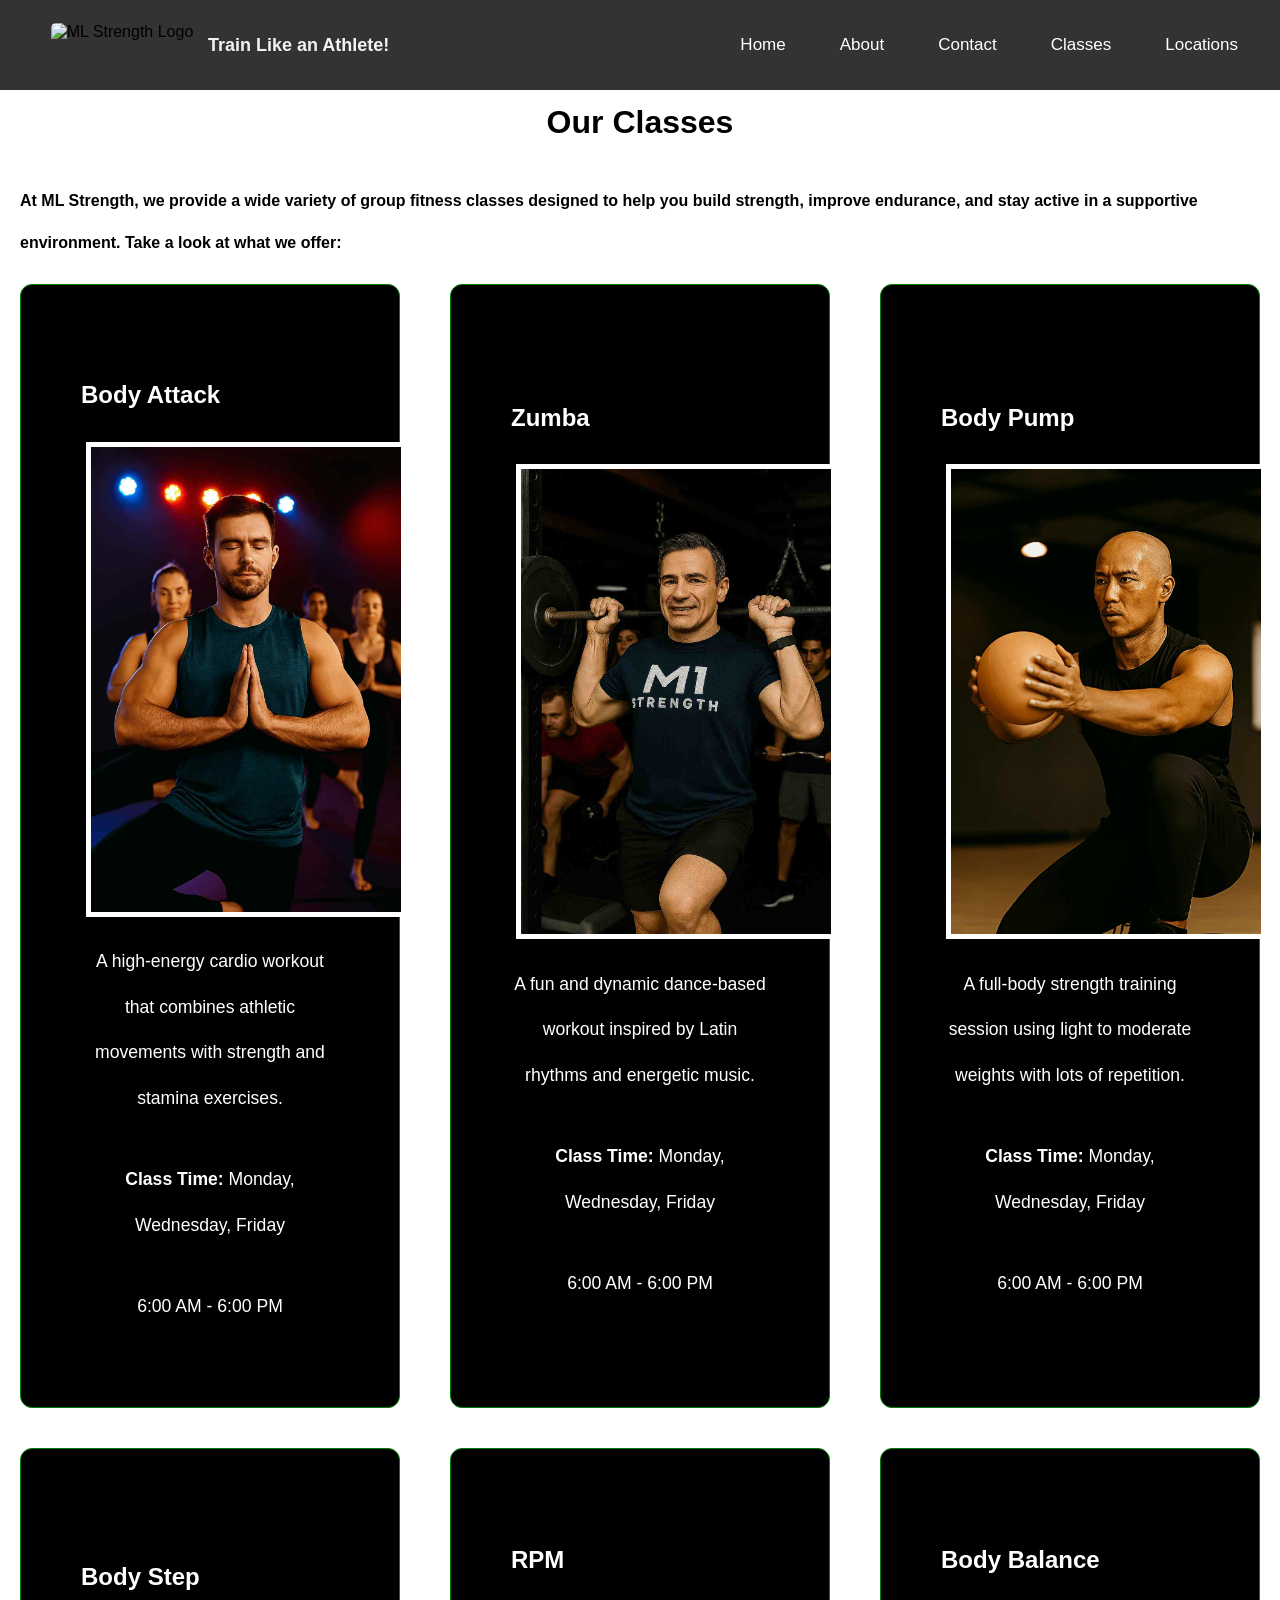
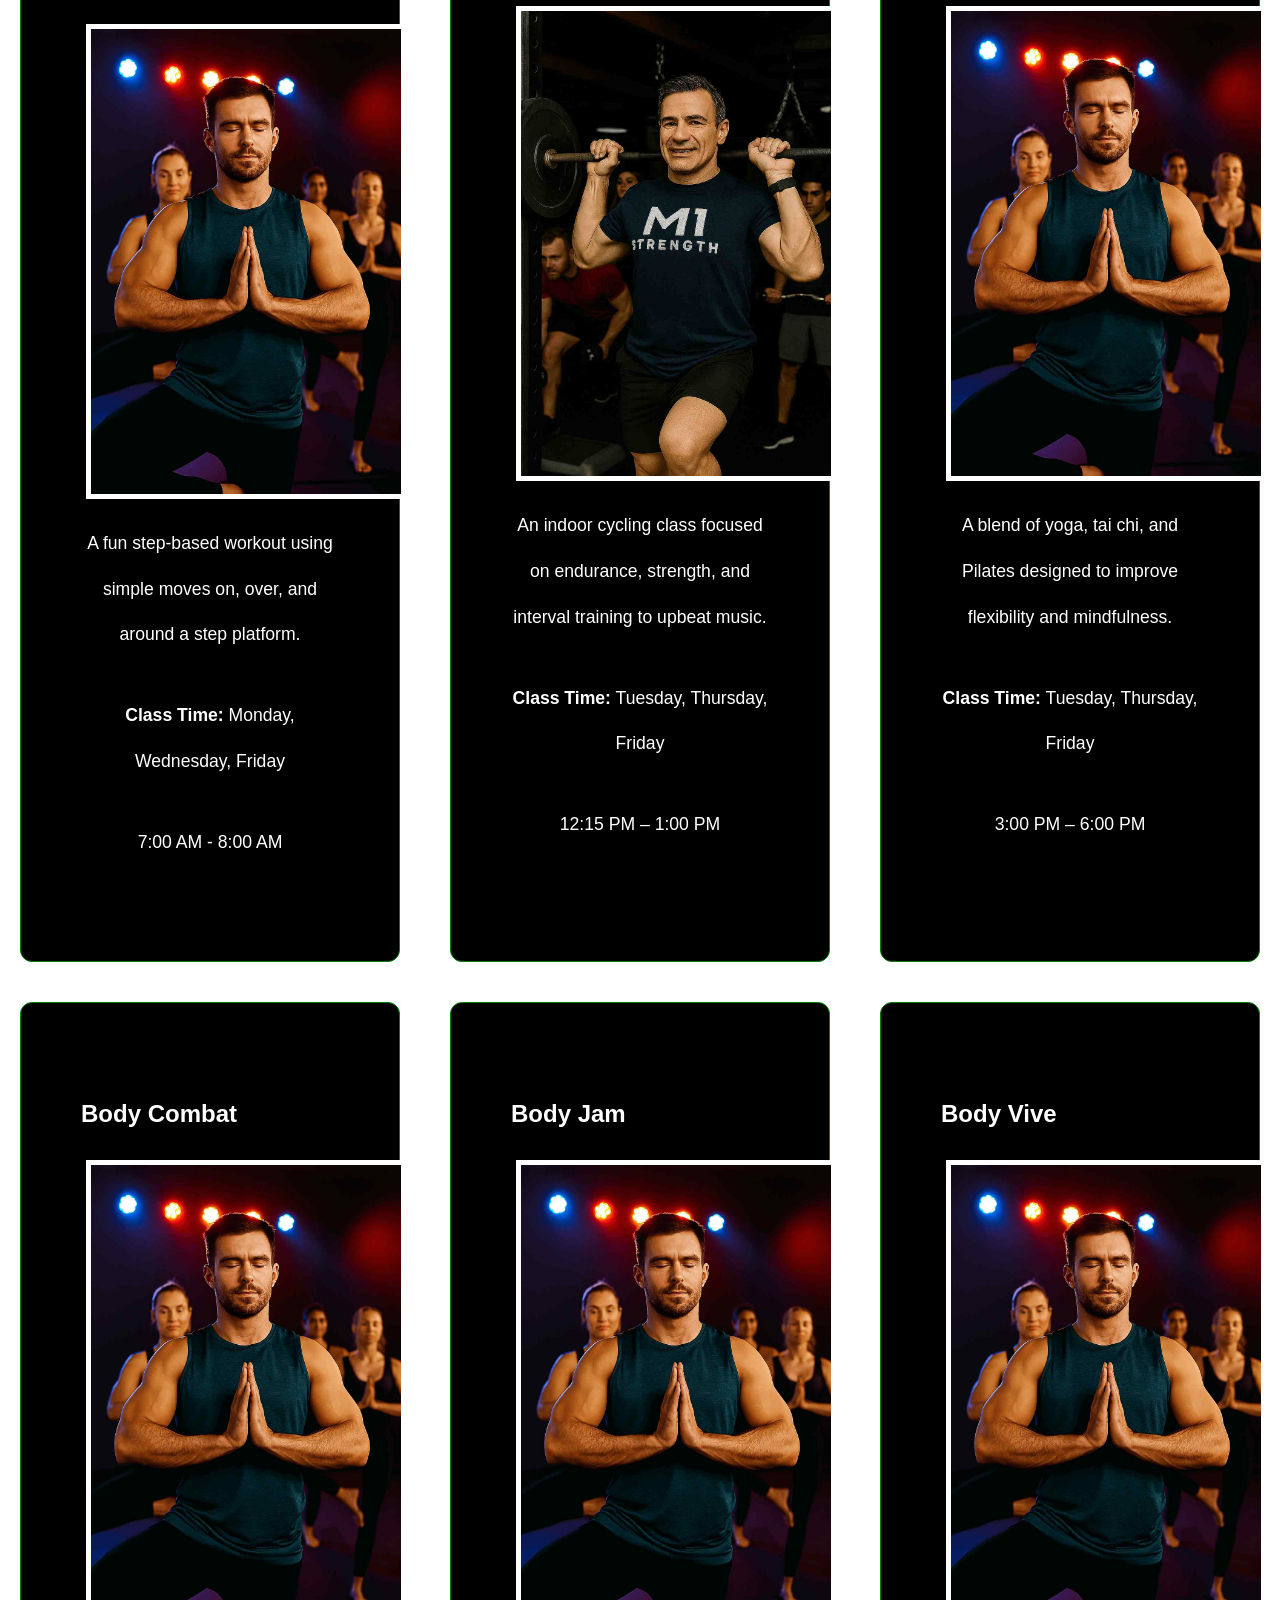
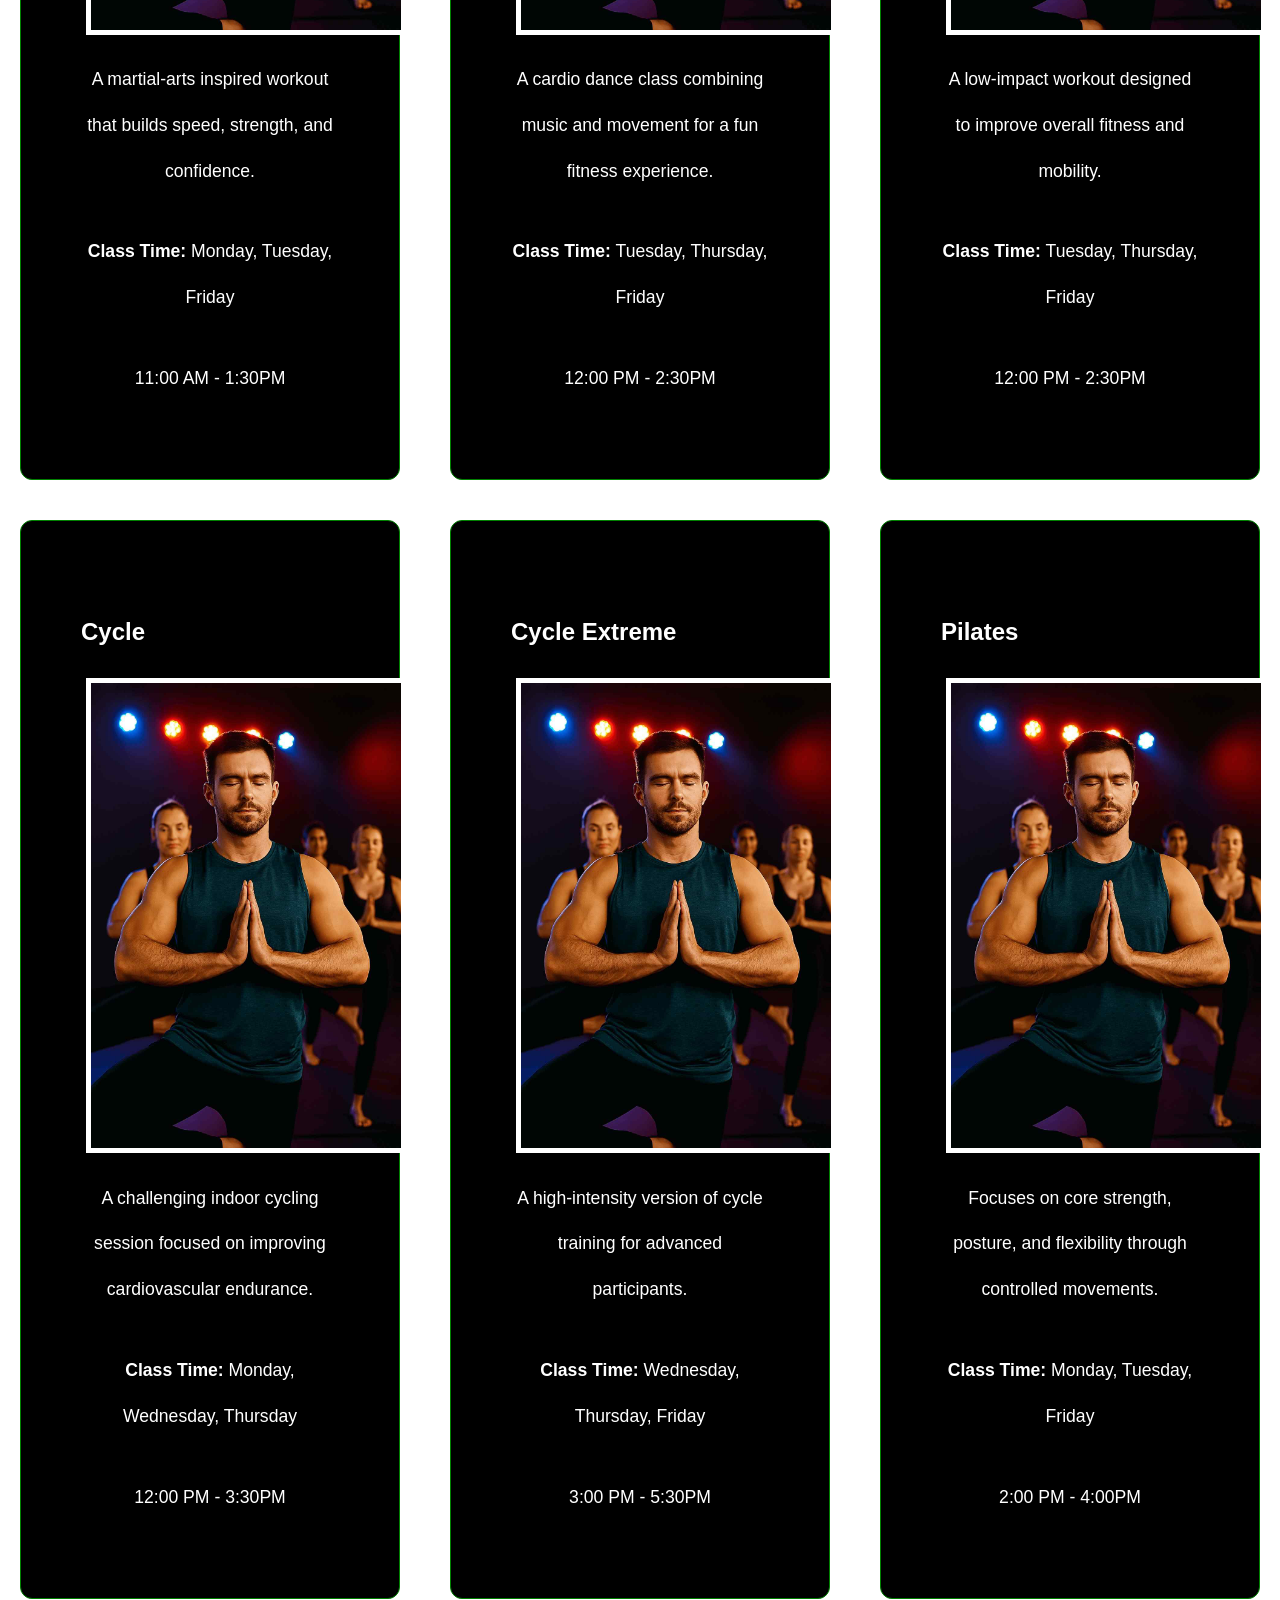
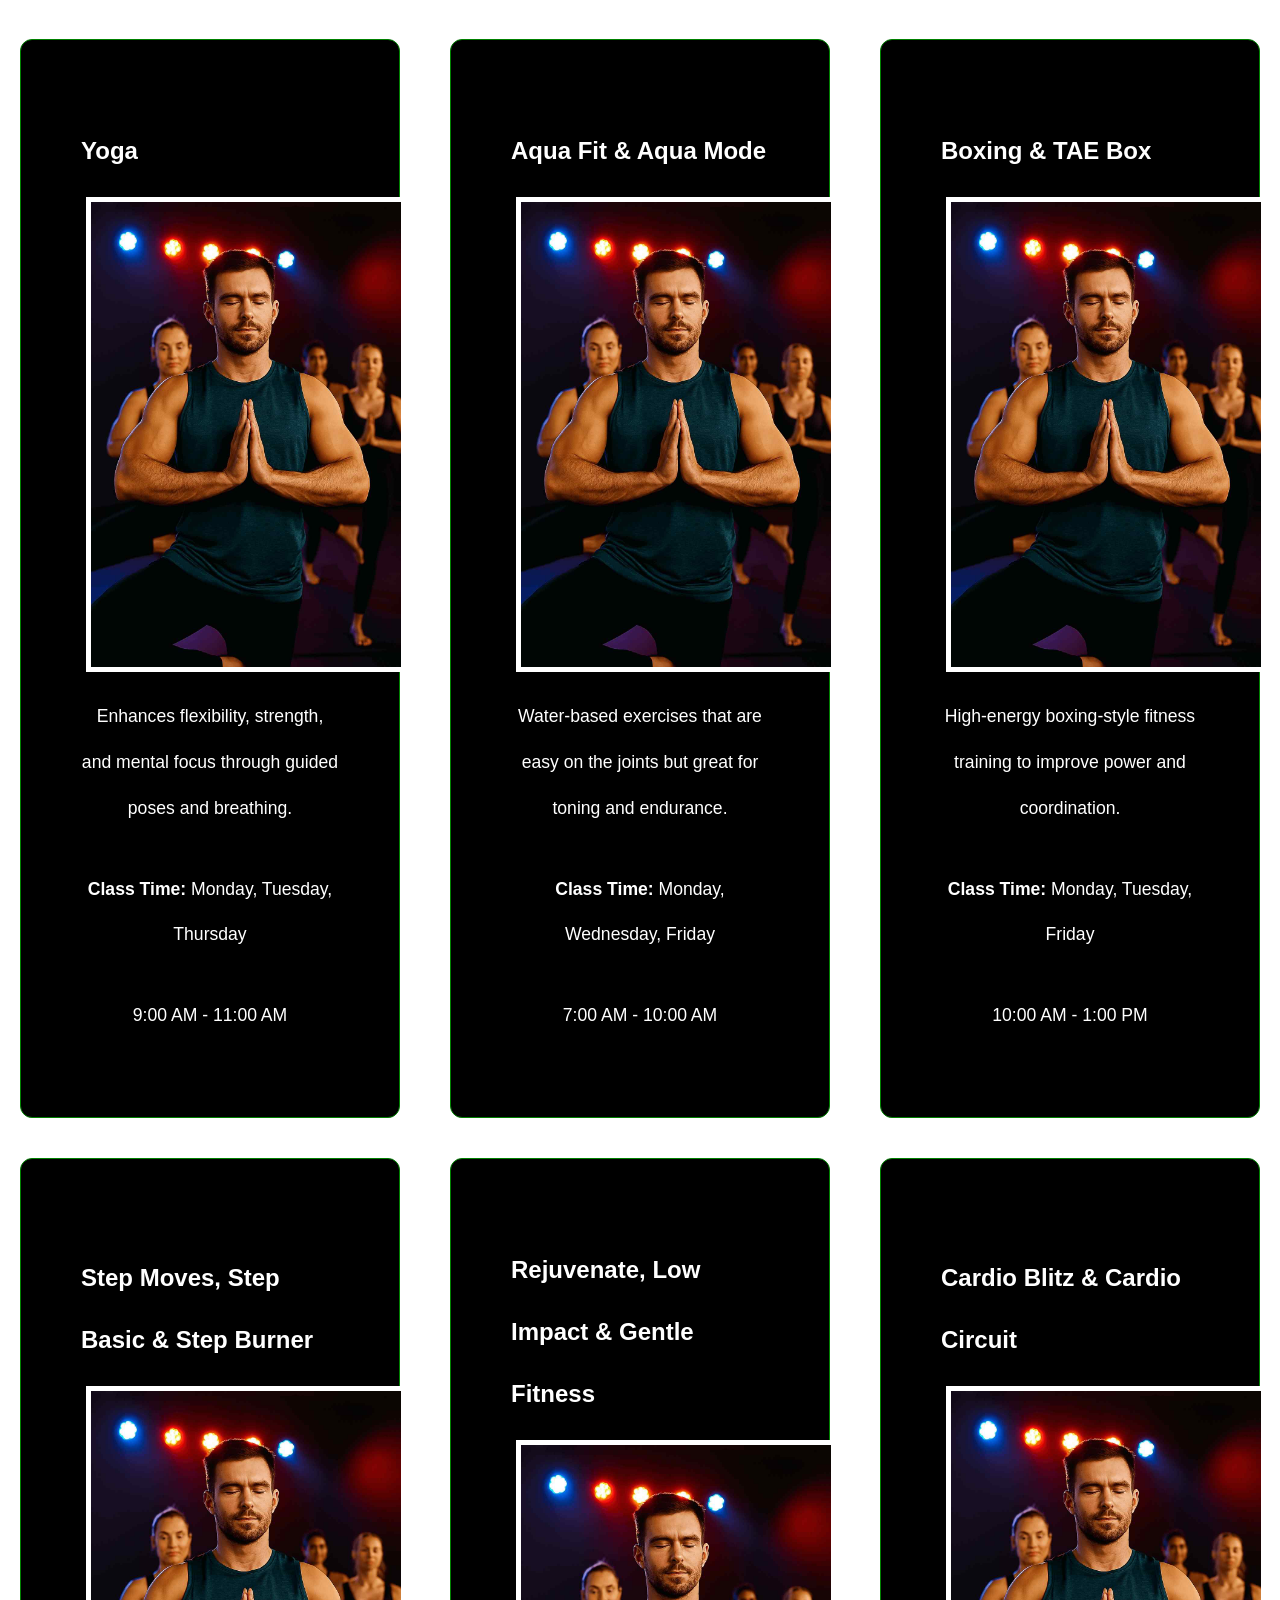
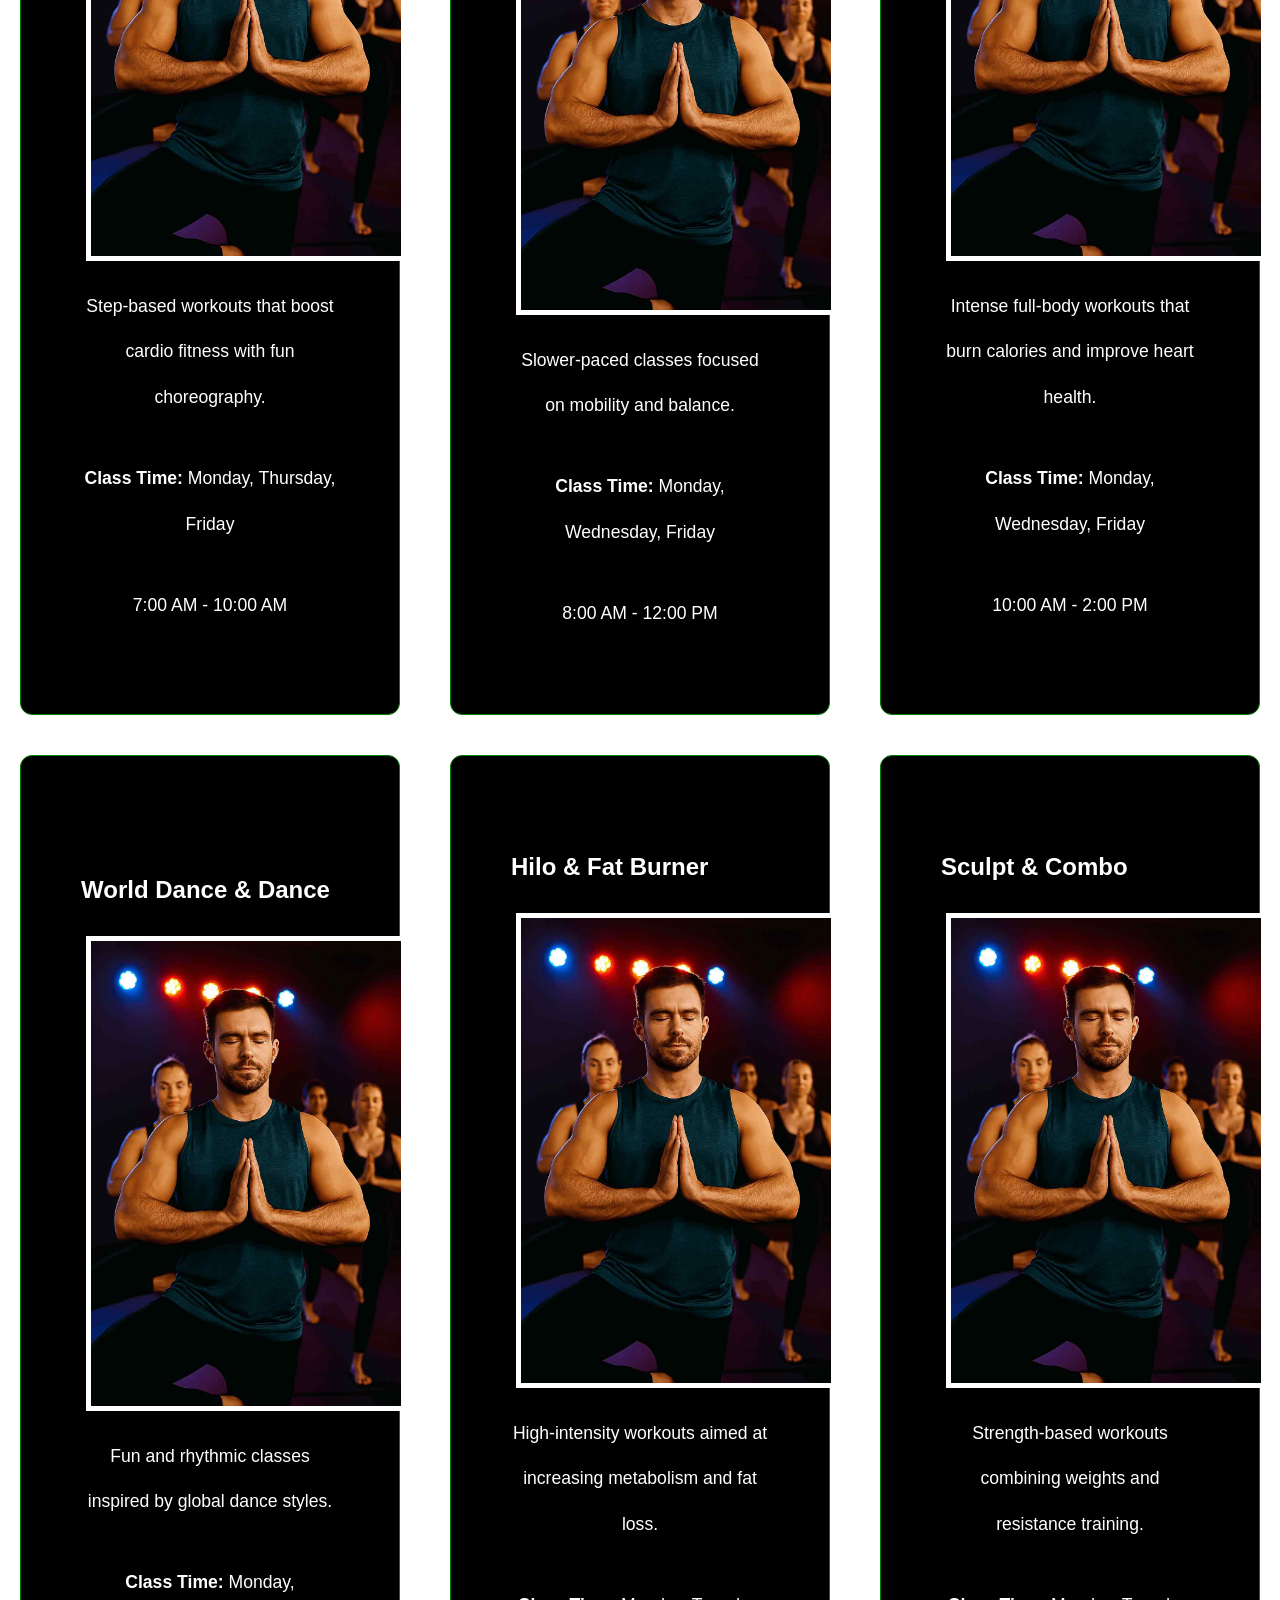
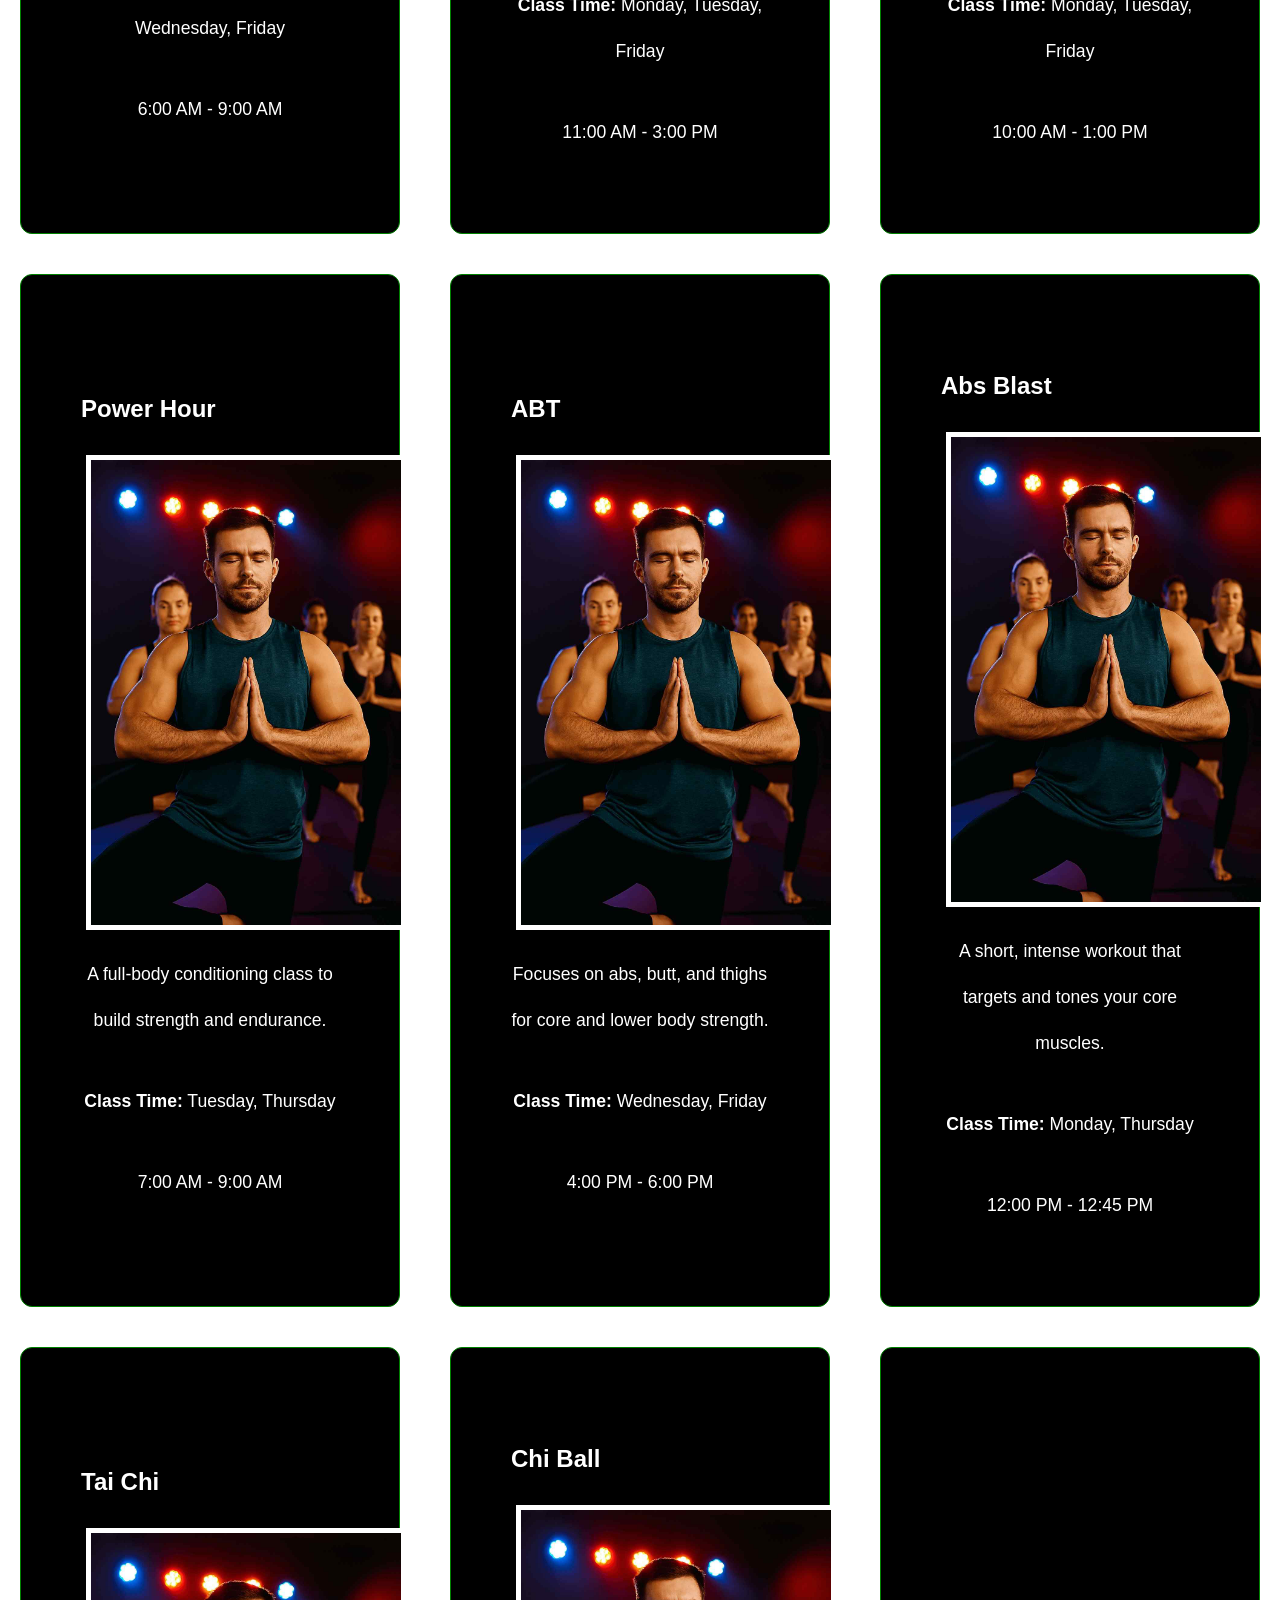
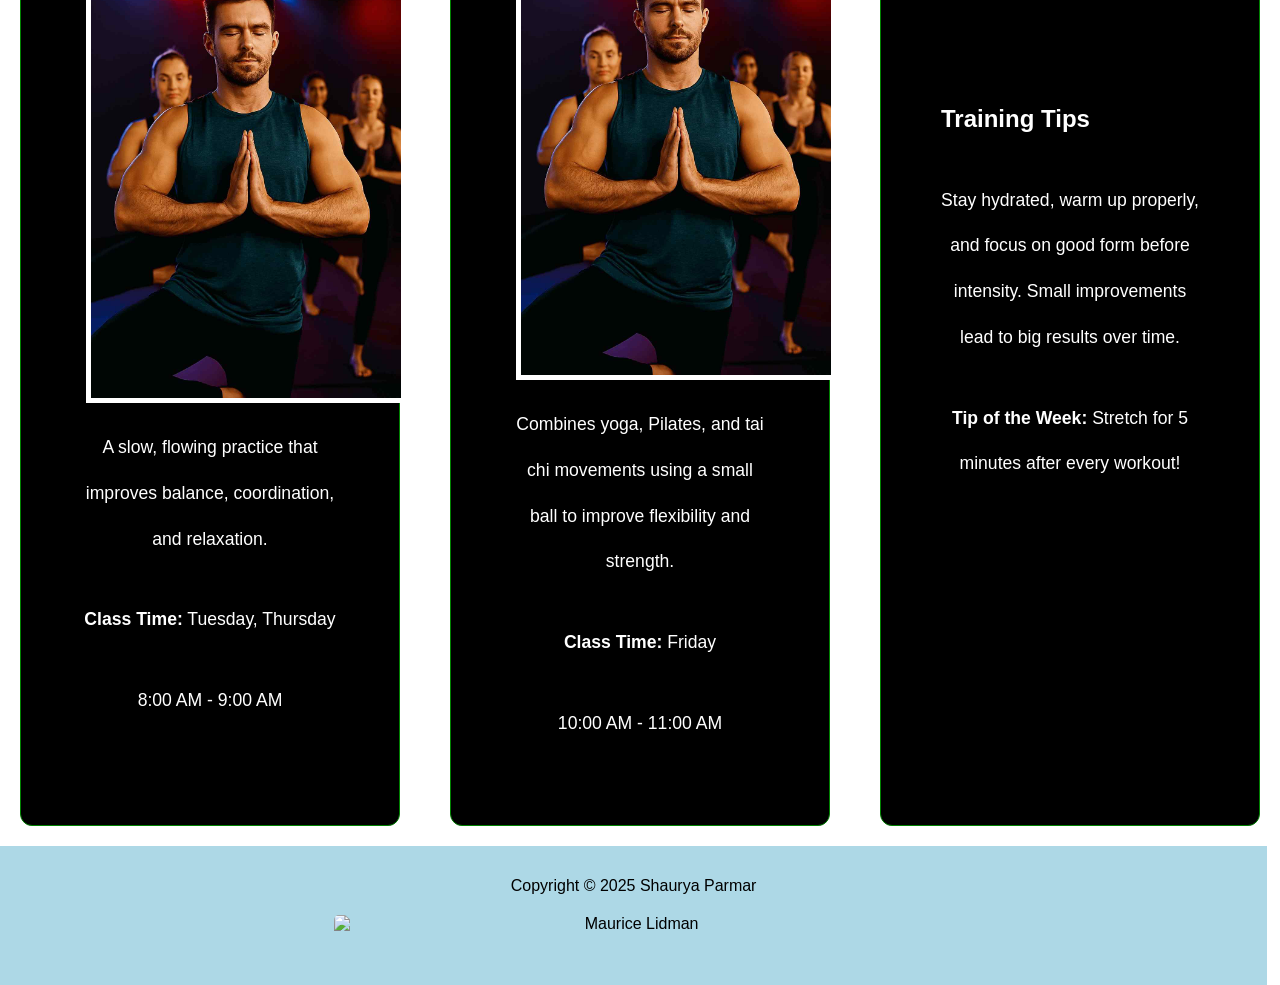
==== AT3 Website for Web design Cluster Sem1/html/classes.html @ 238d0f58 "Add files via upload" ====
<!DOCTYPE html>
<html>
<head>
<meta charset="UTF-8">
<meta name="viewport" content="width=device-width, initial-scale=1.0">
<link rel="stylesheet" href="../css/styles.css">
<link rel="stylesheet" href="../css/classes.css">

<script src="../js/main.js"></script>
    <script src="../js/partial.js" defer></script> <!-- Your JS -->

</head>
<body>
     

          <!-- NAVBAR -->
   <section class="partial" data-url="../partials/header.html"></section> 



  <div class="text-container">
<h1>Our Classes</h1>

<b>At ML Strength, we provide a wide variety of group fitness classes designed to help you build strength, improve endurance, and stay active in a supportive environment. Take a look at what we offer:</b>

<div class="card-row">
  <div class="card">
    <h2>Body Attack</h2>
    <img src="../img/bodybalanc.jpeg" alt="Logo" class="owner-img" />
    <p>A high-energy cardio workout that combines athletic movements with strength and stamina exercises.</p>
    <p><strong>Class Time:</strong> Monday, Wednesday, Friday </p>
    <p>6:00 AM - 6:00 PM</p>

  </div>
  
  <div class="card">
    <h2>Zumba</h2>
        <img src="../img/liftin.jpeg" alt="Yoga Class" class="owner-img" />
    <p>A fun and dynamic dance-based workout inspired by Latin rhythms and energetic music.</p>
    <p><strong>Class Time:</strong> Monday, Wednesday, Friday </p>
    <p>6:00 AM - 6:00 PM</p>
  </div>
  
  <div class="card">
    <h2>Body Pump</h2>
            <img src="../img/ChiBal.jpeg" alt="Logo" class="owner-img" />

    <p>A full-body strength training session using light to moderate weights with lots of repetition.</p>
    <p><strong>Class Time:</strong> Monday, Wednesday, Friday </p>
    <p> 6:00 AM - 6:00 PM</p>
  </div>
</div>


<div class="card-row">
  <div class="card">
    <h2>Body Step</h2>
    <img src="../img/bodybalanc.jpeg" alt="Logo" class="owner-img" />

    <p>A fun step-based workout using simple moves on, over, and around a step platform.</p>
      <p><strong>Class Time:</strong> Monday, Wednesday, Friday </p>
      <p>7:00 AM - 8:00 AM</p>

  </div>

  <div class="card">
    <h2>RPM</h2>
        <img src="../img/liftin.jpeg" alt="Yoga Class" class="owner-img" />
    <p>An indoor cycling class focused on endurance, strength, and interval training to upbeat music.</p>
    <p><strong>Class Time:</strong> Tuesday, Thursday, Friday </p>
    <p>12:15 PM – 1:00 PM</p></p>
  </div>

  <div class="card">
    <h2>Body Balance</h2>
        <img src="../img/bodybalanc.jpeg" alt="Snow" class="owner-img">
    <p>A blend of yoga, tai chi, and Pilates designed to improve flexibility and mindfulness.</p>
    <p><strong>Class Time:</strong> Tuesday, Thursday, Friday </p>
    <p>3:00 PM – 6:00 PM</p></p>
  </div>
</div>
<div class="card-row">
  <div class="card">
        <h2>Body Combat</h2>
    <img src="../img/bodybalanc.jpeg" alt="Logo" class="owner-img" />
    <p>A martial-arts inspired workout that builds speed, strength, and confidence.</p>
     <p><strong>Class Time:</strong> Monday, Tuesday, Friday </p>
      <p>11:00 AM - 1:30PM</p>
  </div>


  <div class="card">
    <h2>Body Jam</h2>
        <img src="../img/bodybalanc.jpeg" alt="Snow" class="owner-img">
    <p>A cardio dance class combining music and movement for a fun fitness experience.</p>
         <p><strong>Class Time:</strong> Tuesday, Thursday, Friday </p>
               <p>12:00 PM - 2:30PM</p>


  </div>

  <div class="card">
    <h2>Body Vive</h2>
        <img src="../img/bodybalanc.jpeg" alt="Snow" class="owner-img">
    <p>A low-impact workout designed to improve overall fitness and mobility.</p>
    <p><strong>Class Time:</strong> Tuesday, Thursday, Friday </p>
               <p>12:00 PM - 2:30PM</p>
  </div>
</div>


<div class="card-row">
  <div class="card">
    <h2>Cycle</h2>
        <img src="../img/bodybalanc.jpeg" alt="Snow" class="owner-img">
    <p>A challenging indoor cycling session focused on improving cardiovascular endurance.</p>
     <p><strong>Class Time:</strong> Monday, Wednesday, Thursday </p>
               <p>12:00 PM - 3:30PM</p>
  </div>

  <div class="card">
    <h2>Cycle Extreme</h2>
        <img src="../img/bodybalanc.jpeg" alt="Snow" class="owner-img">
    <p>A high-intensity version of cycle training for advanced participants.</p>
         <p><strong>Class Time:</strong> Wednesday, Thursday, Friday </p>
        <p>3:00 PM - 5:30PM</p>
  </div>

  <div class="card">
    <h2>Pilates</h2>
        <img src="../img/bodybalanc.jpeg" alt="Snow" class="owner-img">
    <p>Focuses on core strength, posture, and flexibility through controlled movements.</p>
      <p><strong>Class Time:</strong> Monday, Tuesday, Friday </p>
        <p>2:00 PM - 4:00PM</p>
  </div>
</div>


<div class="card-row">
  <div class="card">
    <h2>Yoga</h2>
        <img src="../img/bodybalanc.jpeg" alt="Snow" class="owner-img">
    <p>Enhances flexibility, strength, and mental focus through guided poses and breathing.</p>
          <p><strong>Class Time:</strong> Monday, Tuesday, Thursday </p>
            <p>9:00 AM - 11:00 AM</p>
  </div>

  <div class="card">
    <h2>Aqua Fit & Aqua Mode</h2>
        <img src="../img/bodybalanc.jpeg" alt="Snow" class="owner-img">
    <p>Water-based exercises that are easy on the joints but great for toning and endurance.</p>
              <p><strong>Class Time:</strong> Monday, Wednesday, Friday </p>
             <p>7:00 AM - 10:00 AM</p>
  </div>

  <div class="card">
    <h2>Boxing & TAE Box</h2>
        <img src="../img/bodybalanc.jpeg" alt="Snow" class="owner-img">
      <p>High-energy boxing-style fitness training to improve power and coordination.</p>
      <p><strong>Class Time:</strong> Monday, Tuesday, Friday </p>
             <p>10:00 AM - 1:00 PM</p>
  </div>
</div>

<div class="card-row">
  <div class="card">
    <h2>Step Moves, Step Basic & Step Burner</h2>
        <img src="../img/bodybalanc.jpeg" alt="Snow" class="owner-img">
    <p>Step-based workouts that boost cardio fitness with fun choreography.</p>
      <p><strong>Class Time:</strong> Monday, Thursday, Friday </p>
             <p>7:00 AM - 10:00 AM</p>
  </div>

  <div class="card">
    <h2>Rejuvenate, Low Impact & Gentle Fitness</h2>
        <img src="../img/bodybalanc.jpeg" alt="Snow" class="owner-img">
    <p>Slower-paced classes focused on mobility and balance.</p>
       <p><strong>Class Time:</strong> Monday, Wednesday, Friday </p>
             <p>8:00 AM - 12:00 PM</p>
  </div>

  <div class="card">
    <h2>Cardio Blitz & Cardio Circuit</h2>
        <img src="../img/bodybalanc.jpeg" alt="Snow" class="owner-img">
    <p>Intense full-body workouts that burn calories and improve heart health.</p>
    <p><strong>Class Time:</strong> Monday, Wednesday, Friday </p>
             <p>10:00 AM - 2:00 PM</p>
  </div>
</div>

<div class="card-row">
  <div class="card">
    <h2>World Dance & Dance</h2>
        <img src="../img/bodybalanc.jpeg" alt="Snow" class="owner-img">
    <p>Fun and rhythmic classes inspired by global dance styles.</p>
     <p><strong>Class Time:</strong> Monday, Wednesday, Friday </p>
             <p>6:00 AM - 9:00 AM</p>
  </div>

  <div class="card">
    <h2>Hilo & Fat Burner</h2>
        <img src="../img/bodybalanc.jpeg" alt="Snow" class="owner-img">
    <p>High-intensity workouts aimed at increasing metabolism and fat loss.</p>
       <p><strong>Class Time:</strong> Monday, Tuesday, Friday </p>
             <p>11:00 AM - 3:00 PM</p>
  </div>

  <div class="card">
    <h2>Sculpt & Combo</h2>
        <img src="../img/bodybalanc.jpeg" alt="Snow" class="owner-img">
    <p>Strength-based workouts combining weights and resistance training.</p>
           <p><strong>Class Time:</strong> Monday, Tuesday, Friday </p>
             <p>10:00 AM - 1:00 PM</p>
  </div>
</div>


<div class="card-row">
  <div class="card">
    <h2>Power Hour</h2>
        <img src="../img/bodybalanc.jpeg" alt="Snow" class="owner-img">

    <p>A full-body conditioning class to build strength and endurance.</p>
    <p><strong>Class Time:</strong> Tuesday, Thursday</p>
    <p>7:00 AM - 9:00 AM</p>
  </div>

  <div class="card">
    <h2>ABT</h2>
        <img src="../img/bodybalanc.jpeg" alt="Snow" class="owner-img">
    <p>Focuses on abs, butt, and thighs for core and lower body strength.</p>
    <p><strong>Class Time:</strong> Wednesday, Friday</p>
    <p>4:00 PM - 6:00 PM</p>
  </div>

  <div class="card">
    <h2>Abs Blast</h2>
        <img src="../img/bodybalanc.jpeg" alt="Snow" class="owner-img">
    <p>A short, intense workout that targets and tones your core muscles.</p>
    <p><strong>Class Time:</strong> Monday, Thursday</p>
    <p>12:00 PM - 12:45 PM</p>
  </div>
</div>



<div class="card-row">
  <div class="card">
    <h2>Tai Chi</h2>
        <img src="../img/bodybalanc.jpeg" alt="Snow" class="owner-img">
    <p>A slow, flowing practice that improves balance, coordination, and relaxation.</p>
    <p><strong>Class Time:</strong> Tuesday, Thursday</p>
    <p>8:00 AM - 9:00 AM</p>
  </div>

  <div class="card">
        <h2>Chi Ball</h2>

        <img src="../img/bodybalanc.jpeg" alt="Snow" class="owner-img">
    <p>Combines yoga, Pilates, and tai chi movements using a small ball to improve flexibility and strength.</p>
    <p><strong>Class Time:</strong> Friday</p>
    <p>10:00 AM - 11:00 AM</p>
  </div>

   <div class="card">
  <h2>Training Tips</h2>
    <p>Stay hydrated, warm up properly, and focus on good form before intensity. Small improvements lead to big results over time.</p>
  <p><strong>Tip of the Week:</strong> Stretch for 5 minutes after every workout!</p>
</div>
    </div>
</div>

</main>

  <section class="partial" data-url="../partials/footer.html"></section>

</body>
---- AT3 Website for Web design Cluster Sem1/css/styles.css ----
/* General body styling */
body {
  margin: 0;
  background-color: white;
  font-family: Arial, Helvetica, sans-serif;
  display: -webkit-box;
  display: -ms-flexbox;
  display: flex;
  -webkit-box-orient: vertical;
  -webkit-box-direction: normal;
      -ms-flex-direction: column;
          flex-direction: column;
}

.topnav {
  position: fixed;               /* Stays at top while scrolling */
  top: 0;                        /* stick to top */
  left: 0;                       /* start from left edge */
  width: 100%;                   /* full width */
  z-index: 1000;                 /* keep above other content */
  display: flex;
  align-items: center;           /* vertically center items */
  justify-content: space-between;/* logo left, links right */
  gap: 50px;                     /* space between logo and links */

  background-color: #333;
  padding: 10px 30px;
  box-sizing: border-box;
}
/* Mobile styling for Postcode field */
@media screen and (max-width: 600px) {
  #Postcode {
    font-size: 20px;   /* makes the text inside bigger */
    height: 70px;      /* makes the input taller */
    padding: 15px;     /* increases inner spacing */
  }
}


.topnav ul {
  display: flex;        /* horizontal row */
  list-style: none;     /* remove bullets */
  margin: 0;
  padding: 0;
  gap: 30px;            /* space between links */
  align-items: center;  /* vertically center links with logo */
}

.topnav ul li a {
  color: #fff;
  text-decoration: none;
  font-size: 17px;
  padding: 8px 12px;
  transition: background 0.3s;
}

.topnav ul li a:hover {
  background-color: #ddd;
  color: #000;
  border-radius: 4px;
}

/* Mobile hamburger */
.topnav .icon {
  display: none;       /* hidden by default */
  font-size: 26px;
  color: #fff;
  cursor: pointer;
}

@media screen and (max-width: 768px) {
  .topnav ul {
    display: none;      /* hide links on mobile by default */
    flex-direction: column;
    width: 100%;
    text-align: center;
    background-color: transparent;
    padding: 20px 0;
  }

  .topnav.responsive ul {
    display: flex;      /* show when menu toggled */
  }

  .topnav .icon {
    display: block;     /* show hamburger on mobile */
  }
}

.nav-logo {
  float: left;
  display: -webkit-box;
  display: -ms-flexbox;
  display: flex;
  -webkit-box-align: center;
      -ms-flex-align: center;
          align-items: center;
  gap: 10px;
  padding: 8px 16px;
}

.logo-img {
  height: 45px;   /* adjust for your logo size */
  width: auto;
}

.WCAG-img {
   height: 35px;   /* adjust for your logo size */
  width: auto;
    margin: 20px auto;    

}

.kirby-img{
width: 100%;          /* makes image fill its container */
  max-width: 600px;     /* optional: limit the max width */
  height: auto;         /* keeps aspect ratio */
  display: block;       /* removes extra space under image */
  align-items: center;
  margin: 20px auto;    
  border-radius: 8px;  
  -webkit-box-shadow: 0 4px 10px rgba(0,0,0,0.3);  
          box-shadow: 0 4px 10px rgba(0,0,0,0.3); 
}
.building-img{
   width: 100%;          /* makes image fill its container */
  max-width: 600px;     /* optional: limit the max width */
  height: auto;         /* keeps aspect ratio */
  display: block;       /* removes extra space under image */
  margin: 20px auto;    
  border-radius: 8px;  
  -webkit-box-shadow: 0 4px 10px rgba(0,0,0,0.3);  
          box-shadow: 0 4px 10px rgba(0,0,0,0.3); 
}
.maurice-img{
    width: 95%;          /* makes image fill its container */
  max-width: 600px;     /* optional: limit the max width */
  height: auto;         /* keeps aspect ratio */
  display: block;       /* removes extra space under image */
  margin: 20px auto;    
  border-radius: 8px;  
}
.slogan {
  color: #f2f2f2;
  font-size: 18px;
  font-weight: bold;
}

/* Make navbar links stay on the right side */
.topnav a {
  float: right;
}


.topnav a {
  float: left;
  display: block;
  color: #f2f2f2;
  text-align: center;
  padding: 14px 20px;
  text-decoration: none;
  font-size: 17px;
}

.topnav a:hover {
  background-color: #ddd;
  color: black;
}

.topnav a.active {
  background-color: #04aa6d;
  color: white;
}

/* Default: hide hamburger */
.topnav a.icon {
  display: none;
}

/* Mobile: show hamburger */
@media screen and (max-width: 600px) {
  .topnav a.icon {
    display: block;
    float: right;
    font-size: 28px;
    color: #f2f2f2;
    cursor: pointer;
  }

  /* Hide normal links initially */
  .topnav a:not(.icon) {
    display: none;
  }

  /* When menu is open */
  .topnav.responsive {
    -webkit-box-orient: vertical;
    -webkit-box-direction: normal;
        -ms-flex-direction: column;
            flex-direction: column;
    -webkit-box-align: start;
        -ms-flex-align: start;
            align-items: flex-start; /* logo stays left */
    position: fixed;
    top: 0;
    width: 100%;
background-color: rgba(51, 51, 51, 0.8); /* semi-transparent dark */
    z-index: 1000;
    padding-top: 60px; /* below navbar height */
  }

  .topnav.responsive a:not(.icon) {
    display: block;
    width: 100%;
    text-align: right;
    padding: 14px 20px;
    border-top: 1px solid #444;
  }
}



@media screen and (max-width: 600px) {
  .topnav a {
    display: none; /* hide all links initially */
  }

  .topnav a.icon {
    float: right;
    display: block;
  }

  /* When responsive menu is active */
  .topnav.responsive {
    position: fixed;
  }

  .topnav.responsive a {
    display: block;          /* stack vertically */
    text-align: right;       /* align text to the right */
    padding: 14px 20px;      /* optional spacing */
    float: none;             /* remove float */
    border-top: 1px solid #444; /* optional separator between items */
  }

  .topnav.responsive .icon {
    position: fixed;
    right: 0;
  }
}



form {
  max-width: 90%;     /* shrinks on mobile */
  padding: 20px;
  display: -ms-grid;
  display: grid;
    -ms-grid-columns: 1fr;
    grid-template-columns: 1fr; /* one column layout */
  row-gap: 15px; /* adds spacing between inputs */
  border-radius: 8px;
  background-color: black;
  -webkit-box-shadow: 0 4px 8px rgba(0,0,0,0.2);
          box-shadow: 0 4px 8px rgba(0,0,0,0.2); /* optional shadow */
  margin: 0 auto;     /* centers the form horizontally */
  color: white;
}
input:focus {
  border-color: blueviolet;
}

input:required {
  border-left: 10px solid red;
}

input:valid {
  border-color: green;  /* input meets minlength/maxlength */
}

input:invalid {
  border-color: orange; /* input too short or empty */
}
.owner-img {
  width: 320px; /* sets width */
  height: auto; /* maintains aspect ratio */
  border-radius: 8px; /* optional rounded corners */
}
.owner-img {
  border: 5px solid white; /* coloured border around the entire image */
  border-radius: 0; /* optional: remove rounded corners */
}
.ashgrove-img {
  max-width: 100%;
  height: auto;
}
.column-img{
  border: 5px solid white; /* coloured border around the entire image */
  border-radius: 0; /* optional: remove rounded corners */
}
.card {
  border: 1px solid green;      /* your accent color */
  border-radius: 12px;
    -webkit-box-pack: center;
        -ms-flex-pack: center;
            justify-content: center;
  padding: 60px;
  margin: 20px auto;
}
.card-row {
  display: -webkit-box;
  display: -ms-flexbox;
  display: flex;           /* Put boxes in a row */
  gap: 50px;               /* space between boxes */
  -webkit-box-pack: justify;
      -ms-flex-pack: justify;
          justify-content: space-between; /* optional: spread them out */
  -ms-flex-wrap: wrap;
      flex-wrap: wrap;         /* allows wrapping on small screens */
}

.card-row .card {
  -webkit-box-flex: 1;
      -ms-flex: 1;
          flex: 1;                 /* each card takes equal width */
  min-width: 250px;        /* ensures cards don’t get too small */
  background-color: black; /* card color */
}
.card h2 {
  color: white;  /* descendent selector*/ 
}
.card p{
  color:white
}
.info {
  background-color: #BC4749;   /* red background */
  color: white;                /* white text */
  padding: 20px;
  border-radius: 10px;
  text-align: center;
  -webkit-box-shadow: 0 4px 8px rgba(0,0,0,0.2);
          box-shadow: 0 4px 8px rgba(0,0,0,0.2);
}




/* Optional: responsive for mobile */
@media screen and (max-width: 600px) {
  .owner-img {
    width: 96%; /* image fills container on small screens */
    height: auto;
  }
}

label {
  display: block;
    font-size: 18px;    /* bigger text */
}

/* ===  FORM STYLING  === */
input[type="text"],
input[type="email"],
input[type="tel"],
textarea,
select {
  display: -ms-grid;
  display: grid;
  width: 100%;               /* text field width */
  padding: 12px;             /* same padding inside */
  margin: 8px 0;             /* same spacing between fields */
  border: 1px solid #ccc;    /* uniform border */
  border-radius: 4px;        /* rounded corners */
  font-size: 20px;           /* consistent font size */
  font-family: inherit;      /* match the form font */
  display: block;            /* align fields properly */
  -webkit-box-sizing: border-box;
          box-sizing: border-box;    /* include padding & border in width */
  height: 55px;              /* same height for all fields */
}
/* Character counter below textarea or input */
#comment-count {
  font-size: 0.9em;
  color: #ccc;
  display: block;
  margin-top: 4px;
}

#comment-count.warning {
  color: red; /* below minlength */
}
.char-count {
  font-size: 0.9em;
  color: #ccc;
  float: right; /* shows it on the right side */
  margin-top: 4px;
}



input:valid {
  border: 3px solid green; /* green border when valid */
}

#comment-count.ok {
  color: green;  /* meets minlength */
}

.field {
  display: -webkit-box;
  display: -ms-flexbox;
  display: flex;
  -webkit-box-orient: vertical;
  -webkit-box-direction: normal;
      -ms-flex-direction: column;
          flex-direction: column; /* puts label on top of text field */
  -webkit-box-flex: 1;
      -ms-flex: 1;
          flex: 1;                /* makes both fields equal width in the row */
}

.input-row {
  display: -webkit-box;
  display: -ms-flexbox;
  display: flex;      /* puts children in a row */
  
  gap: 25px;          /* space between the two inputs */
  
}

.input-row input {
  -webkit-box-flex: 1;
      -ms-flex: 1;
          flex: 1;            /* each input takes equal width */
}
@media screen and (max-width: 600px) {
  .input-row {
    -webkit-box-orient: vertical;
    -webkit-box-direction: normal;
        -ms-flex-direction: column;
            flex-direction: column; /* stack inputs vertically on small screens */
  }
}

textarea {
  height: 120px;         
  resize: vertical;          
}

/* Consistent placeholder style */
input::-webkit-input-placeholder, textarea::-webkit-input-placeholder, select::-webkit-input-placeholder {
  color: #888;
  font-style: italic;
}
input::-moz-placeholder, textarea::-moz-placeholder, select::-moz-placeholder {
  color: #888;
  font-style: italic;
}
input:-ms-input-placeholder, textarea:-ms-input-placeholder, select:-ms-input-placeholder {
  color: #888;
  font-style: italic;
}
input::-ms-input-placeholder, textarea::-ms-input-placeholder, select::-ms-input-placeholder {
  color: #888;
  font-style: italic;
}
input::placeholder,
textarea::placeholder,
select::placeholder {
  color: #888;
  font-style: italic;
}

/* Focus effect for all fields */
input:focus,
textarea:focus,
select:focus {
  outline: none;
  border-color: #04aa6d;
  -webkit-box-shadow: 0 0 5px rgba(4,170,109,0.5);
          box-shadow: 0 0 5px rgba(4,170,109,0.5);
  -webkit-transition: all 0.3s;
  -o-transition: all 0.3s;
  transition: all 0.3s;
}


input[type="submit"] {
  width: 100%;
  background-color: blueviolet;
  color: white;
  padding: 14px;
  margin: 8px 0;
  border: none;
  border-radius: 4px;
  cursor: pointer;
}

input[type="submit"]:hover {
  background-color: #45a049;
}
footer {
  width: 100%;
  -webkit-box-sizing: border-box;
          box-sizing: border-box; /* include padding in width */
  text-align: center;
  padding: 10px 0; /* vertical padding only */
  background-color: lightblue;
  color: black;
  margin: 0;
}
* {
  -webkit-box-sizing: border-box;
          box-sizing: border-box;
}

.column {
  float: left;
  width: 25%;
  padding: 5px;
}

/* Clearfix (clear floats) */
.row::after {
  content: "";
  clear: both;
  display: table;
}
img {
  width: 12em; /* makes image fill its container */
  height: auto; /* keeps aspect ratio */
  display: block; /* removes extra space under image */
  max-width: 600px; /* optional: limits max size on large screens */
  margin: 4.7px; /* adds space on all sides */
  border-radius: 5px; /* optional: rounded corners */
}
* {
  -webkit-box-sizing: border-box;
          box-sizing: border-box;
}

.column {
  float: left;
  width: 37.33%;
  padding: 0px;
}

/* Clearfix (clear floats) */
.row::after {
  content: "";
  clear: both;
  display: table;
}
* {
  -webkit-box-sizing: border-box;
          box-sizing: border-box;
}

.column {
  float: left;
  width: 33.33%;
  padding: 5px;
}

.column-img{
   width: 80%; /* image fills the column */
    height: auto; /* maintains aspect ratio */
    margin-bottom: 10px; /* space between stacked images */
}
.why-choose-us {
  background-color: #111;          /* dark background to match gym theme */
  color: white;                    /* white text for contrast */
  padding: 40px 20px;              /* space around content */
  text-align: center;              /* center all text */
  border-radius: 10px;             /* smooth corners */
  margin: 30px auto;               /* spacing from other sections */
  -webkit-box-shadow: 0 4px 10px rgba(0,0,0,0.3);
          box-shadow: 0 4px 10px rgba(0,0,0,0.3); /* subtle depth */
}
.why-choose-us h1 {
  color: white;                  /* highlight color for heading */
  font-size: 2em;
  margin-bottom: 20px;
  text-transform: none;
  letter-spacing: 1px;
}

.why-choose-us p {
  font-size: 1.1em;
  line-height: 1.6;
  margin: 10px 0;
}

.our-philosophy {
   background-color: #111;          /* dark background to match gym theme */
  color: white;                    /* white text for contrast */
  padding: 40px 20px;              /* space around content */
  text-align: center;              /* center all text */
  border-radius: 10px;             /* smooth corners */
  margin: 30px auto;               /* spacing from other sections */
  -webkit-box-shadow: 0 4px 10px rgba(0,0,0,0.3);
          box-shadow: 0 4px 10px rgba(0,0,0,0.3); /* subtle depth */
}

.join-movement{
   background-color: #111;          /* dark background to match gym theme */
  color: white;                    /* white text for contrast */
  padding: 40px 20px;              /* space around content */
  text-align: center;              /* center all text */
  border-radius: 10px;             /* smooth corners */
  margin: 30px auto;               /* spacing from other sections */
  -webkit-box-shadow: 0 4px 10px rgba(0,0,0,0.3);
          box-shadow: 0 4px 10px rgba(0,0,0,0.3); /* subtle depth */
}

.about-section {
  background-color: #111;
  color: white;
  padding: 40px 30px;           /* space inside box */
  border-radius: 10px;
  margin: 30px auto;            /* centers horizontally */
  -webkit-box-shadow: 0 4px 10px rgba(0,0,0,0.3);
          box-shadow: 0 4px 10px rgba(0,0,0,0.3);
  max-width: 1500px;             /* prevent stretching too wide */
  text-align: left;             /* left-align text */
  line-height: 2.6;             /* improves readability */
}

.about-section h1 {
  color: white;                
  font-size: 2em;
  margin-bottom: 20px;
  text-transform: none;
  letter-spacing: 1px;
  text-align: center;
}

.about-heading {
   padding-top: 78px; /* equal or slightly bigger than navbar height */
  padding-left: 20px;
  padding-right: 20px;
  line-height: 1.6;
}
.welcome-section {
   padding-top: 78px; /* equal or slightly bigger than navbar height */
  padding-left: 20px;
  padding-right: 20px;
  line-height: 1.6;
}


/* Responsive adjustments */
@media screen and (max-width: 768px) {
  .about-heading {
    margin-top: 140px;      /* more space on tablet */
    font-size: 1.8em;
  }
}

@media screen and (max-width: 480px) {
  .about-heading {
    margin-top: 2px;      /* more space on mobile */
    font-size: 1.6em;
  }
}
@media screen and (max-width: 600px) {
  .about-section {
    width: 90%;                        /* leaves space from screen edges */
    padding: 25px 20px;                /* smaller padding on mobile */
    margin: 20px auto;                 /* keep centered */
  }

  .about-section h1,
  .about-section h2,
  .about-section h3,
  .about-section b {
    font-size: 1.6em;                  /* slightly smaller heading on mobile */
  }

  .about-section p {
    font-size: 1em;                    /* slightly smaller text */
  }

  .owner-img {
    margin: 15px auto;                 /* smaller margin for mobile */
  }
}



/* Clearfix (clear floats) */
.row::after {
  content: "";
  clear: both;
  display: table;
}


@media screen and (max-width: 600px) {
  body {
    font-size: 25px; /* increases overall text size */
  }

  .topnav a {
    font-size: 20px; /* makes navbar text larger */
  }

  label,
  input[type="text"],
  select,
  input[type="submit"] {
    font-size: 18px; /* increases text on form */
  }
  #helpLink {
  color: #BC4749; /* Your accent color */
  text-decoration: underline;
  cursor: pointer;
}

#helpLink:hover {
  color: #6A994E;
}
#helpVideo {
  margin-top: 15px;
  padding: 10px;
  border: 2px solid #BC4749;
  border-radius: 10px;
  background-color: red;
  width: 100%;        
  max-width: 100%;      
  -webkit-box-sizing: border-box;      
          box-sizing: border-box; 
}

/* Make the video itself responsive */
#helpVideo video {
  width: 100%;
  height: auto; /* keeps aspect ratio */
  border-radius: 8px; /* optional, for smooth corners */
}


  footer {
    font-size: 18px; /* larger footer text */
  }
}
/* Mobile styling */
@media screen and (max-width: 600px) {
  .column {
    width: 100%;     /* each column takes full width */
    float: none;     /* stack vertically */
  }

  .column img {
    width: 100%;     /* image fills its column */
    height: auto;    /* keeps proportions */
    margin-bottom: 10px;
  }
}


.text-container {
  padding-top: 78px; /* equal or slightly bigger than navbar height */
  padding-left: 20px;
  padding-right: 20px;
  line-height: 2.6;
}


.text-container h1 {
  margin-top: 0.1em; /* space above headings */
  margin-bottom: 0.5em; /* space below headings */
  font-size: 2em; 
  text-align: center;
}

.text-container p {
  margin-bottom: 1em; /* space between paragraphs */
  font-size: 1.1em; /* slightly larger for readability */
  text-align: center
}
.content {
  line-height: 1.6; /* improves readability */
}
footer {
  width: 99vw;          /* full viewport width */
  margin: 0;             /* remove default margin */
  padding: 15px 20px;    /* space inside footer */
  padding: 15px 20px;          /* vertical + horizontal padding */
  background-color: lightblue; /* your footer background */
  color: black;
  text-align: center;           /* center text */
  box-sizing: border-box;       /* include padding in width */
}
---- AT3 Website for Web design Cluster Sem1/css/classes.css ----
body {
  margin: 0;
  background-color: white;
  font-family: Arial, Helvetica, sans-serif;
  display: flex;
  flex-direction: column;
}

.card-row {
  display: flex;           /* put cards in a row */
  gap: 50px;               /* space between cards */
  justify-content: space-between;
  flex-wrap: wrap;         /* wrap on smaller screens */
}

.card {
  flex: 1;                 /* each card takes equal width */
  min-width: 250px;        /* prevent cards from being too small */
  background-color: black;
  border: 1px solid green;
  border-radius: 12px;
  padding: 60px;
  margin: 20px auto;
  display: flex;
  justify-content: center;
  flex-direction: column;
  color: white;
}

/*CSS Combinator*/
.card h2 {
  color: white;
  margin-bottom: 10px;
}

.card p {
  color: white;
}


/* Column / row grid */
.row::after {
  content: "";
  display: table;
  clear: both;
}

.column {
  float: left;
  width: 33.33%;
  padding: 5px;
}

.column-img {
  width: 80%;       /* image fills column */
  height: auto;     /* maintain aspect ratio */
  margin-bottom: 10px;
  display: block;
  border-radius: 8px;
  box-shadow: 0 4px 10px rgba(0,0,0,0.3);
}

/* Highlight / info sections */
.why-choose-us,
.join-movement,
.our-philosophy {
  background-color: #111;
  color: white;
  padding: 40px 20px;
  text-align: center;
  border-radius: 10px;
  margin: 30px auto;
  box-shadow: 0 4px 10px rgba(0,0,0,0.3);
}

.why-choose-us h1,
.join-movement h1,
.our-philosophy h1 {
  font-size: 2em;
  margin-bottom: 20px;
}

.why-choose-us p,
.join-movement p,
.our-philosophy p {
  font-size: 1.1em;
  line-height: 1.6;
  margin: 10px 0;
}

/* Images for instructors/studios */
.kirby-img,
.building-img,
.maurice-img {
  width: 100%;
  max-width: 600px;
  height: auto;
  display: block;
  margin: 20px auto;
  border-radius: 8px;
  box-shadow: 0 4px 10px rgba(0,0,0,0.3);
}

/* Responsive adjustments */
@media screen and (max-width: 768px) {
  .column {
    width: 50%;     /* 2 columns on tablets */
  }
}

@media screen and (max-width: 600px) {
  .column {
    width: 100%;    /* stack columns on mobile */
    float: none;
  }

  .card {
    padding: 30px;
    margin: 15px auto;
  }

  .card-row {
    gap: 20px;
  }

  .why-choose-us,
  .join-movement,
  .our-philosophy {
    padding: 25px 15px;
    margin: 20px auto;
  }

  .why-choose-us h1,
  .join-movement h1,
  .our-philosophy h1 {
    font-size: 1.6em;
  }

  .why-choose-us p,
  .join-movement p,
  .our-philosophy p {
    font-size: 1em;
  }

  .column-img,
  .kirby-img,
  .building-img,
  .maurice-img {
    width: 100%;
    margin: 15px auto;
  }
}
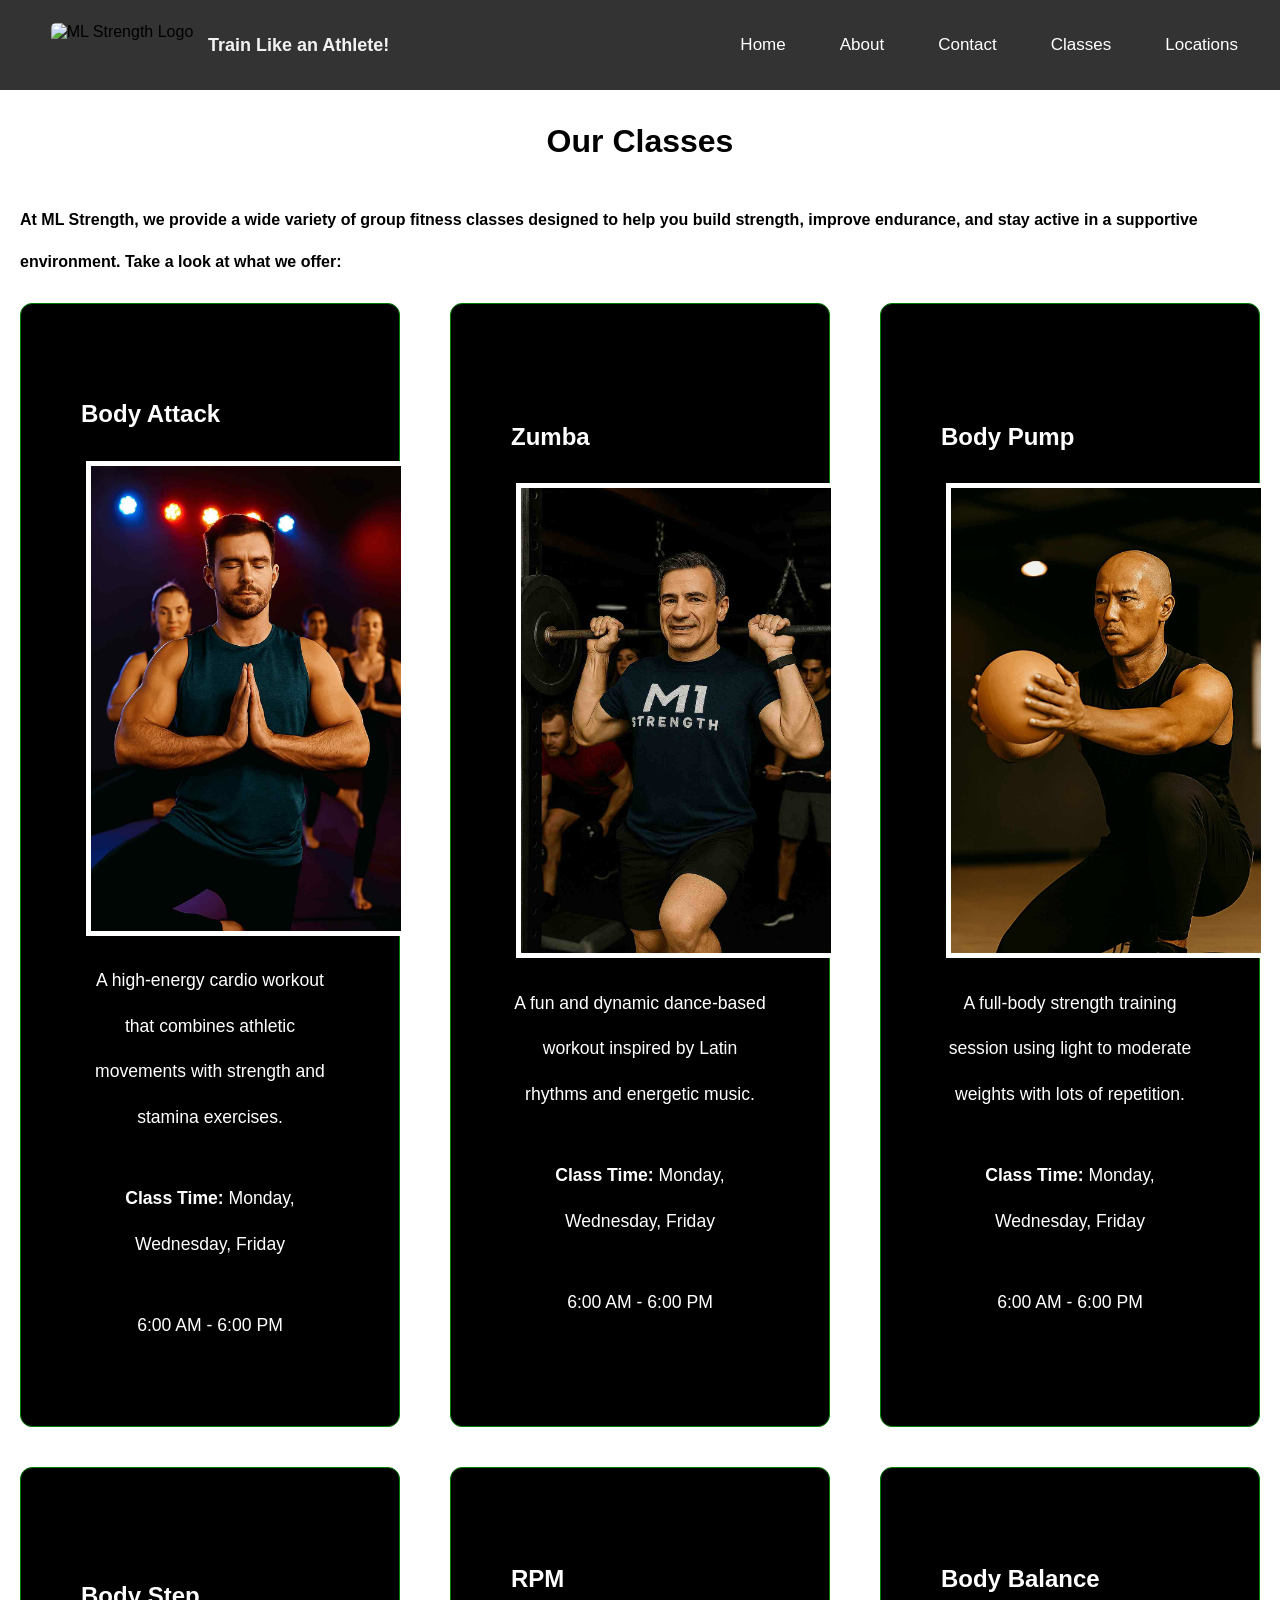
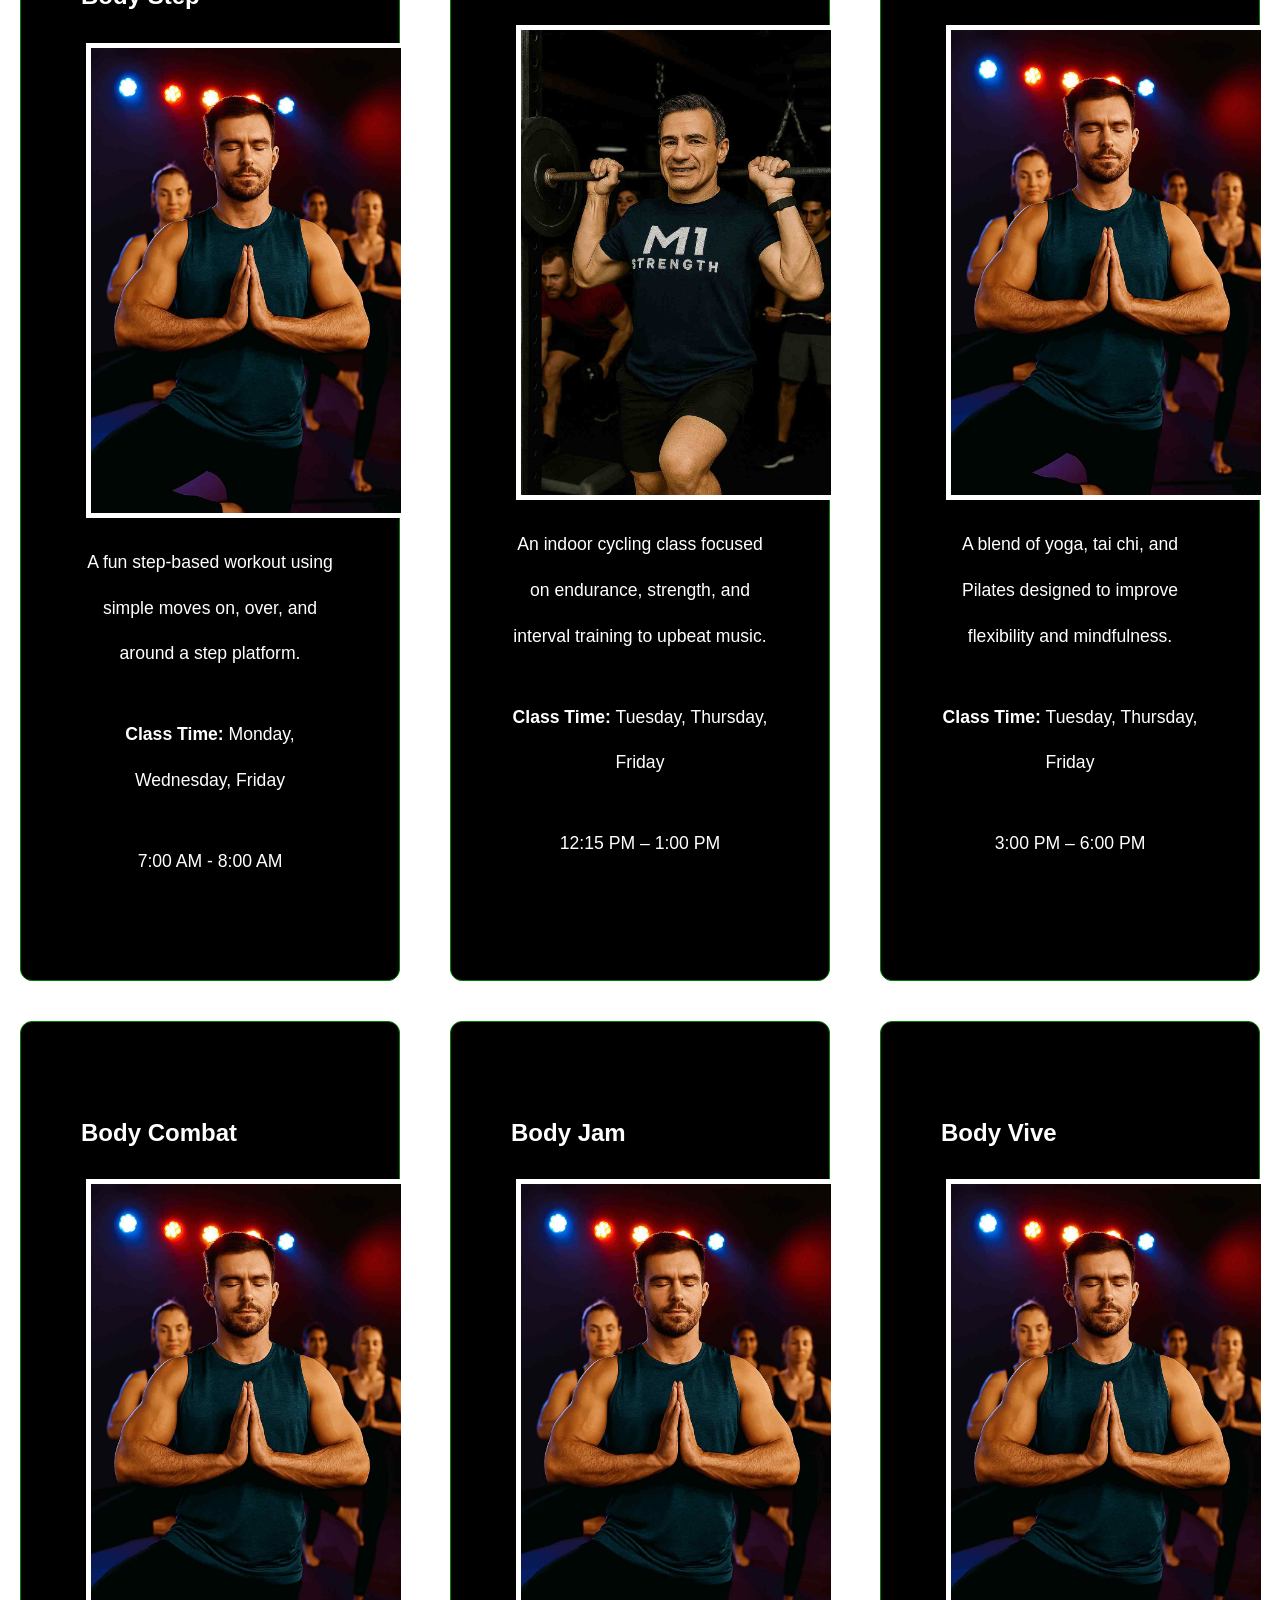
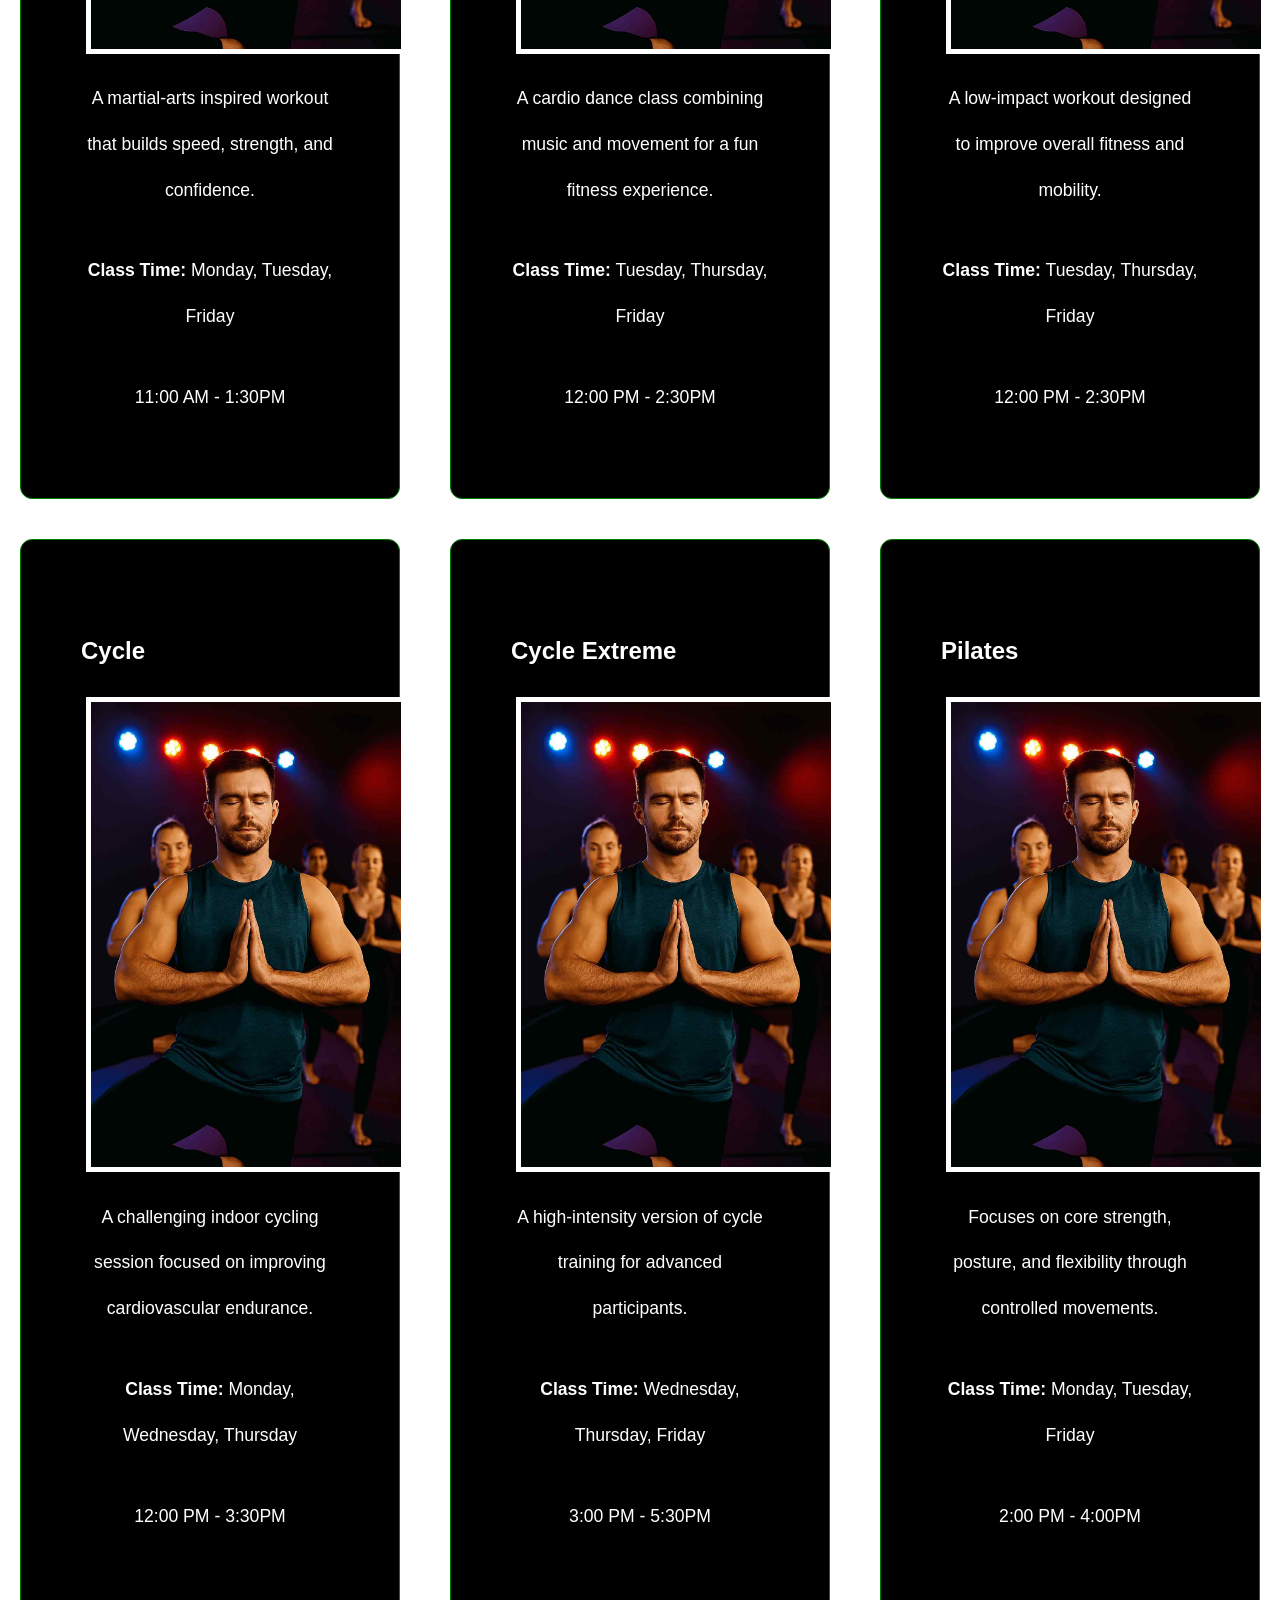
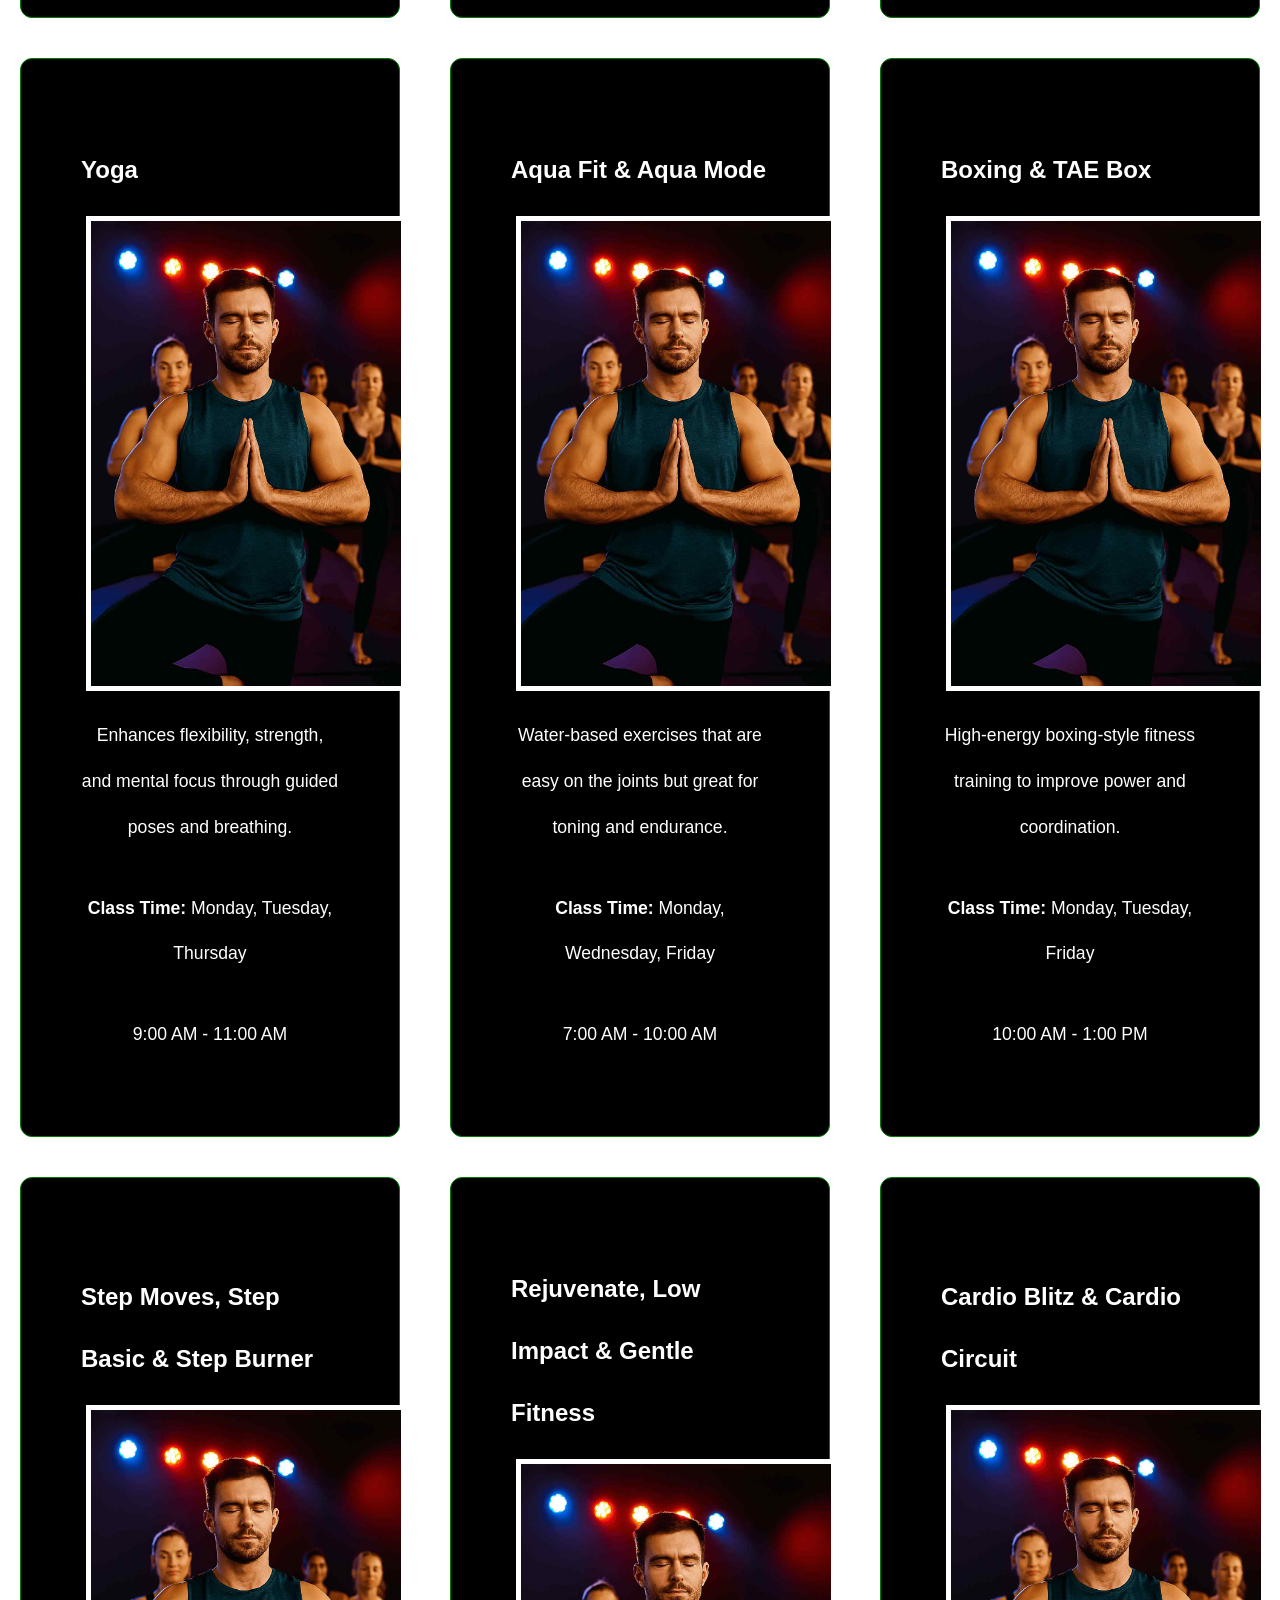
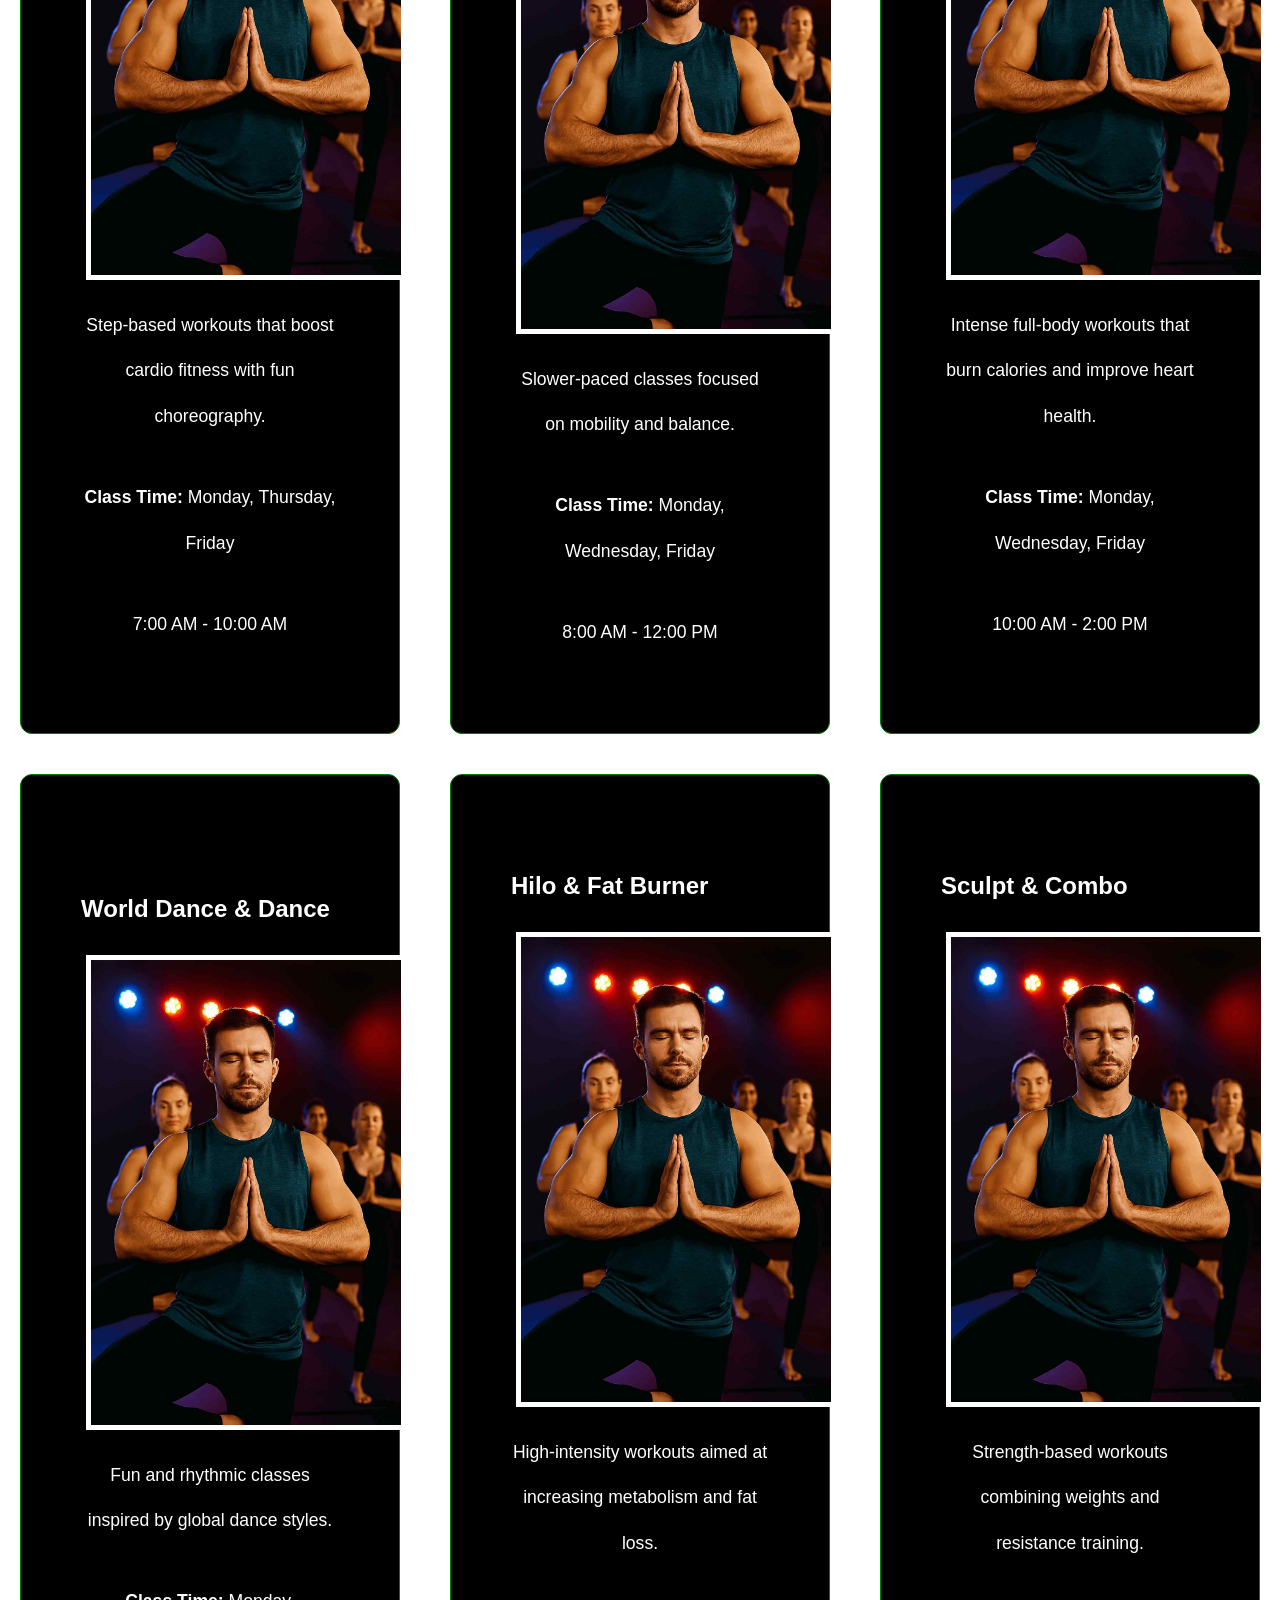
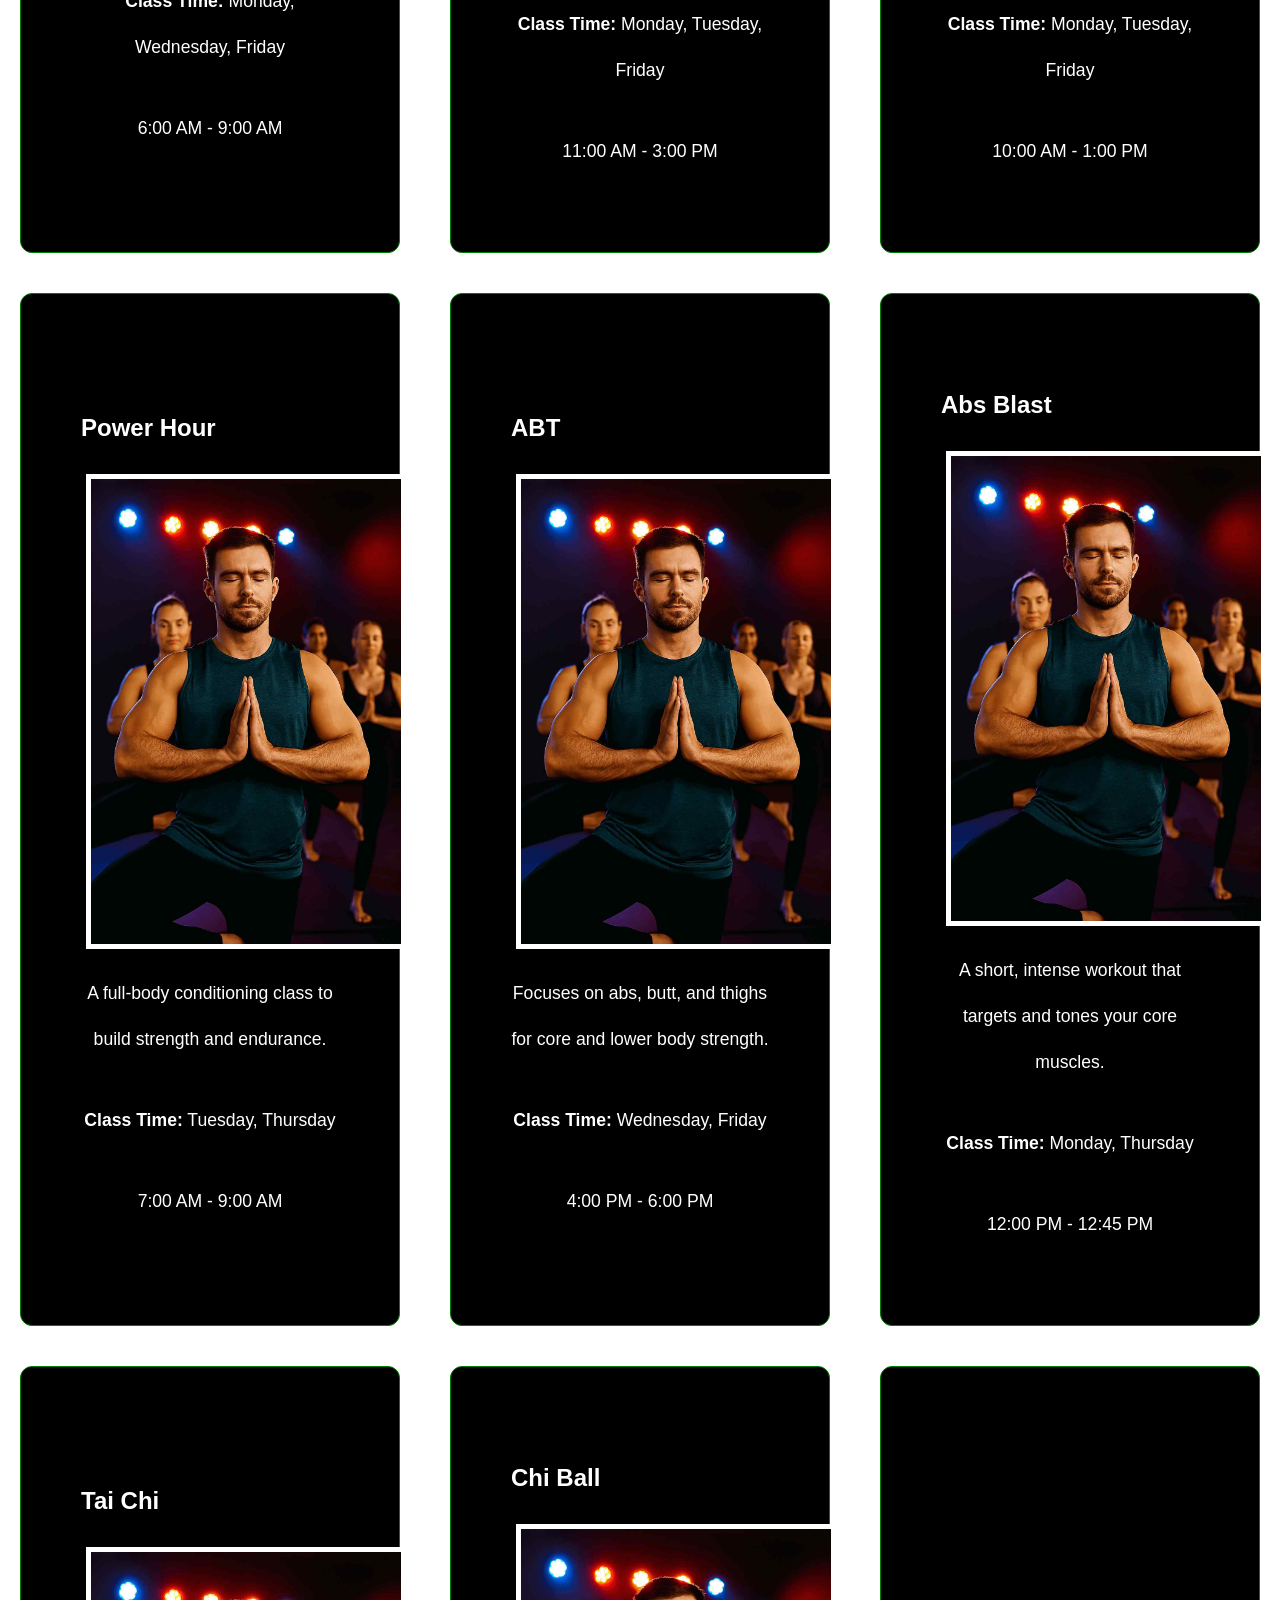
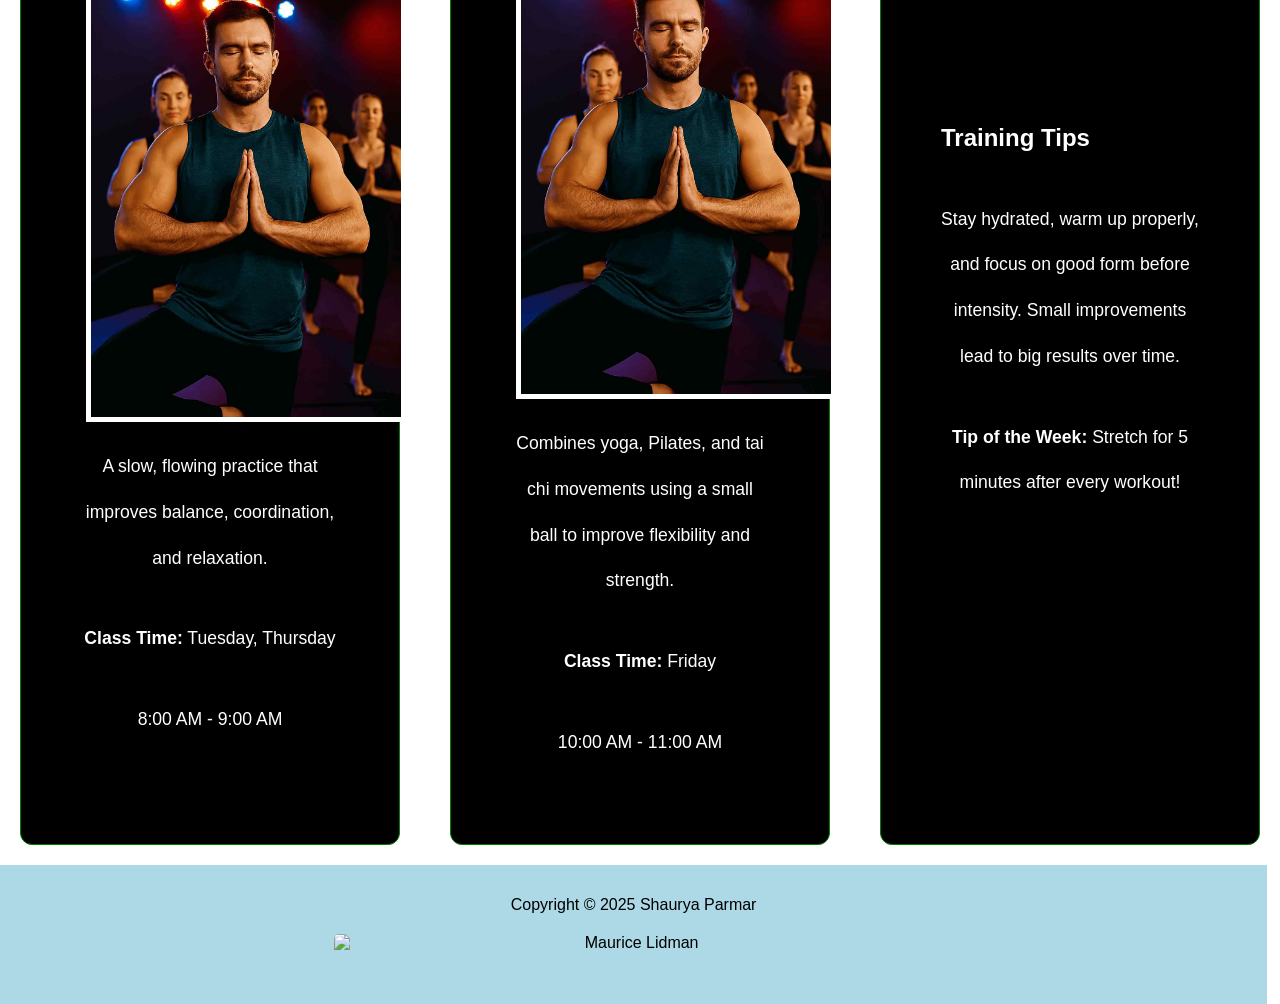
==== commit 05ac25cc: "Add files via upload" ====
--- a/AT3 Website for Web design Cluster Sem1/html/classes.html
+++ b/AT3 Website for Web design Cluster Sem1/html/classes.html
@@ -12,9 +12,11 @@
 </head>
 <body>
      
-
-          <!-- NAVBAR -->
    <section class="partial" data-url="../partials/header.html"></section> 
+
+  <a href="javascript:void(0);" class="icon" onclick="toggleNav()">&#9776;</a>
+</div>
+
 
 
 
